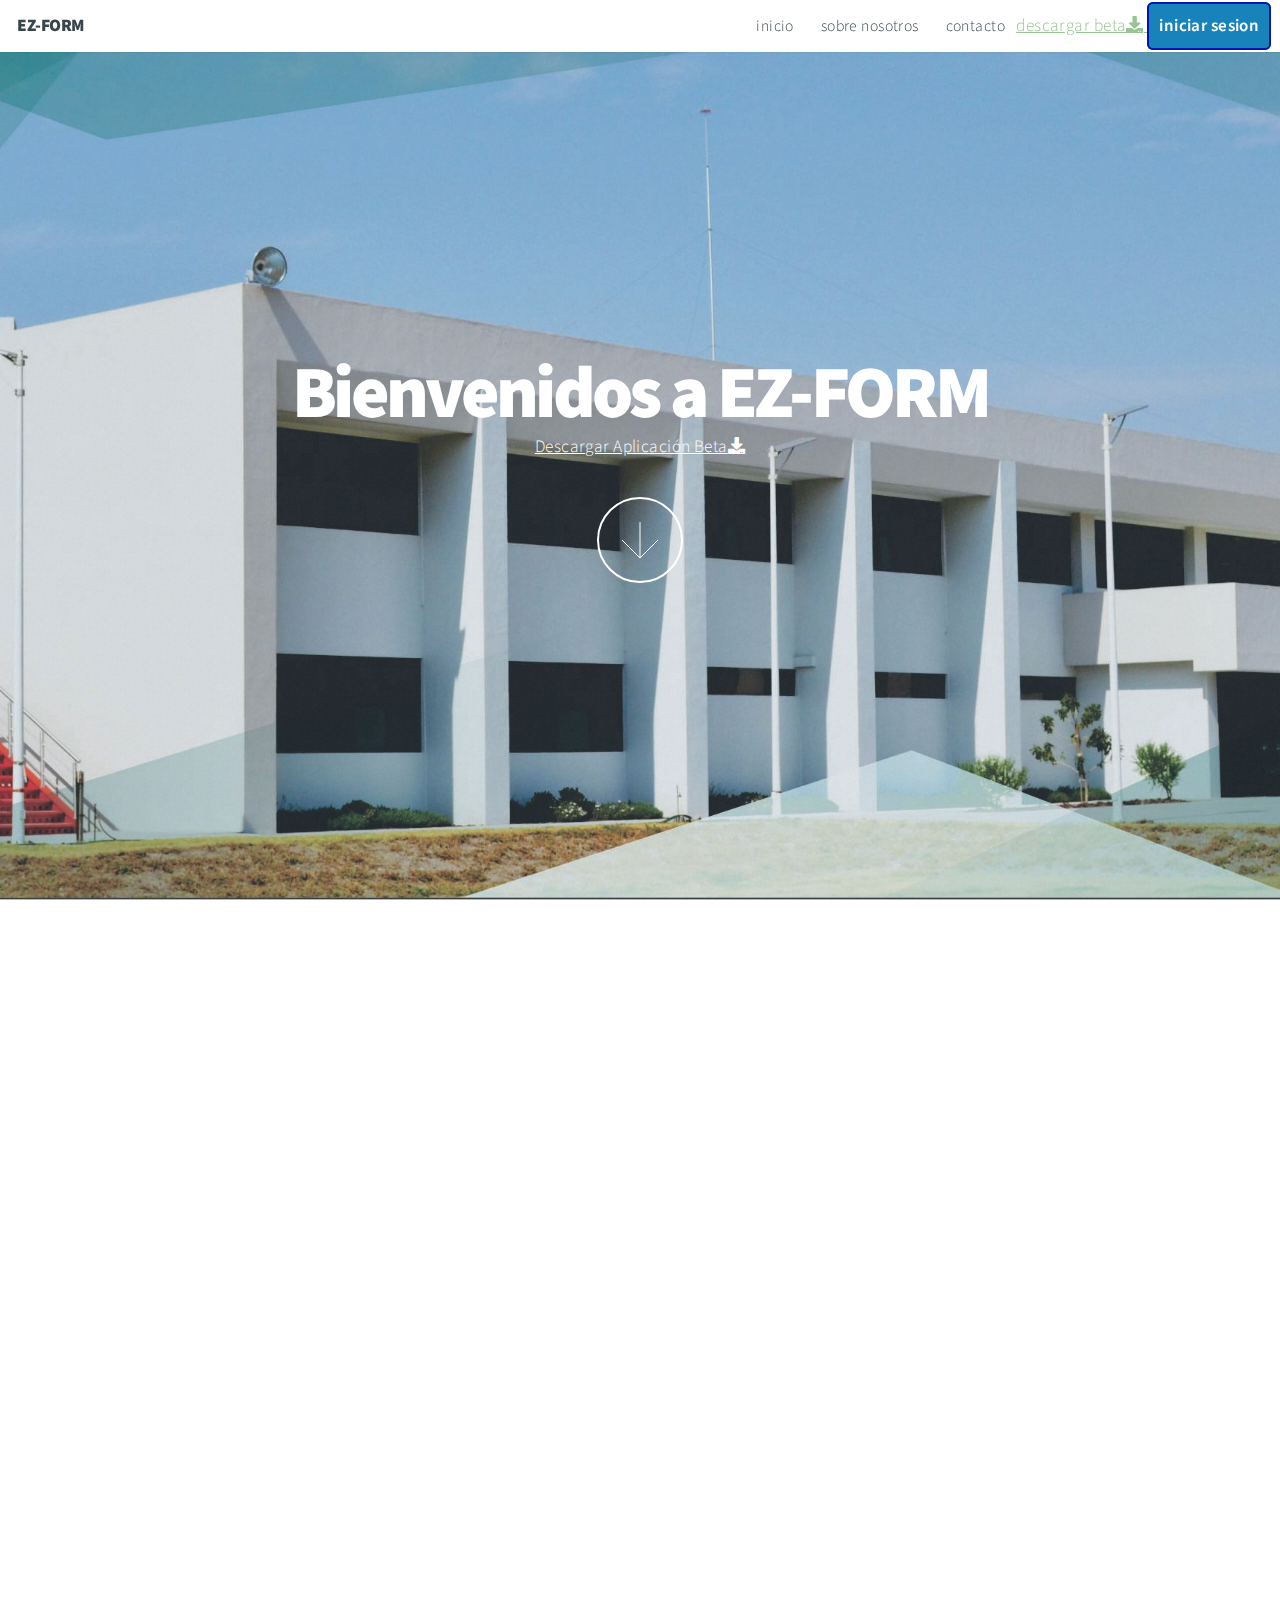
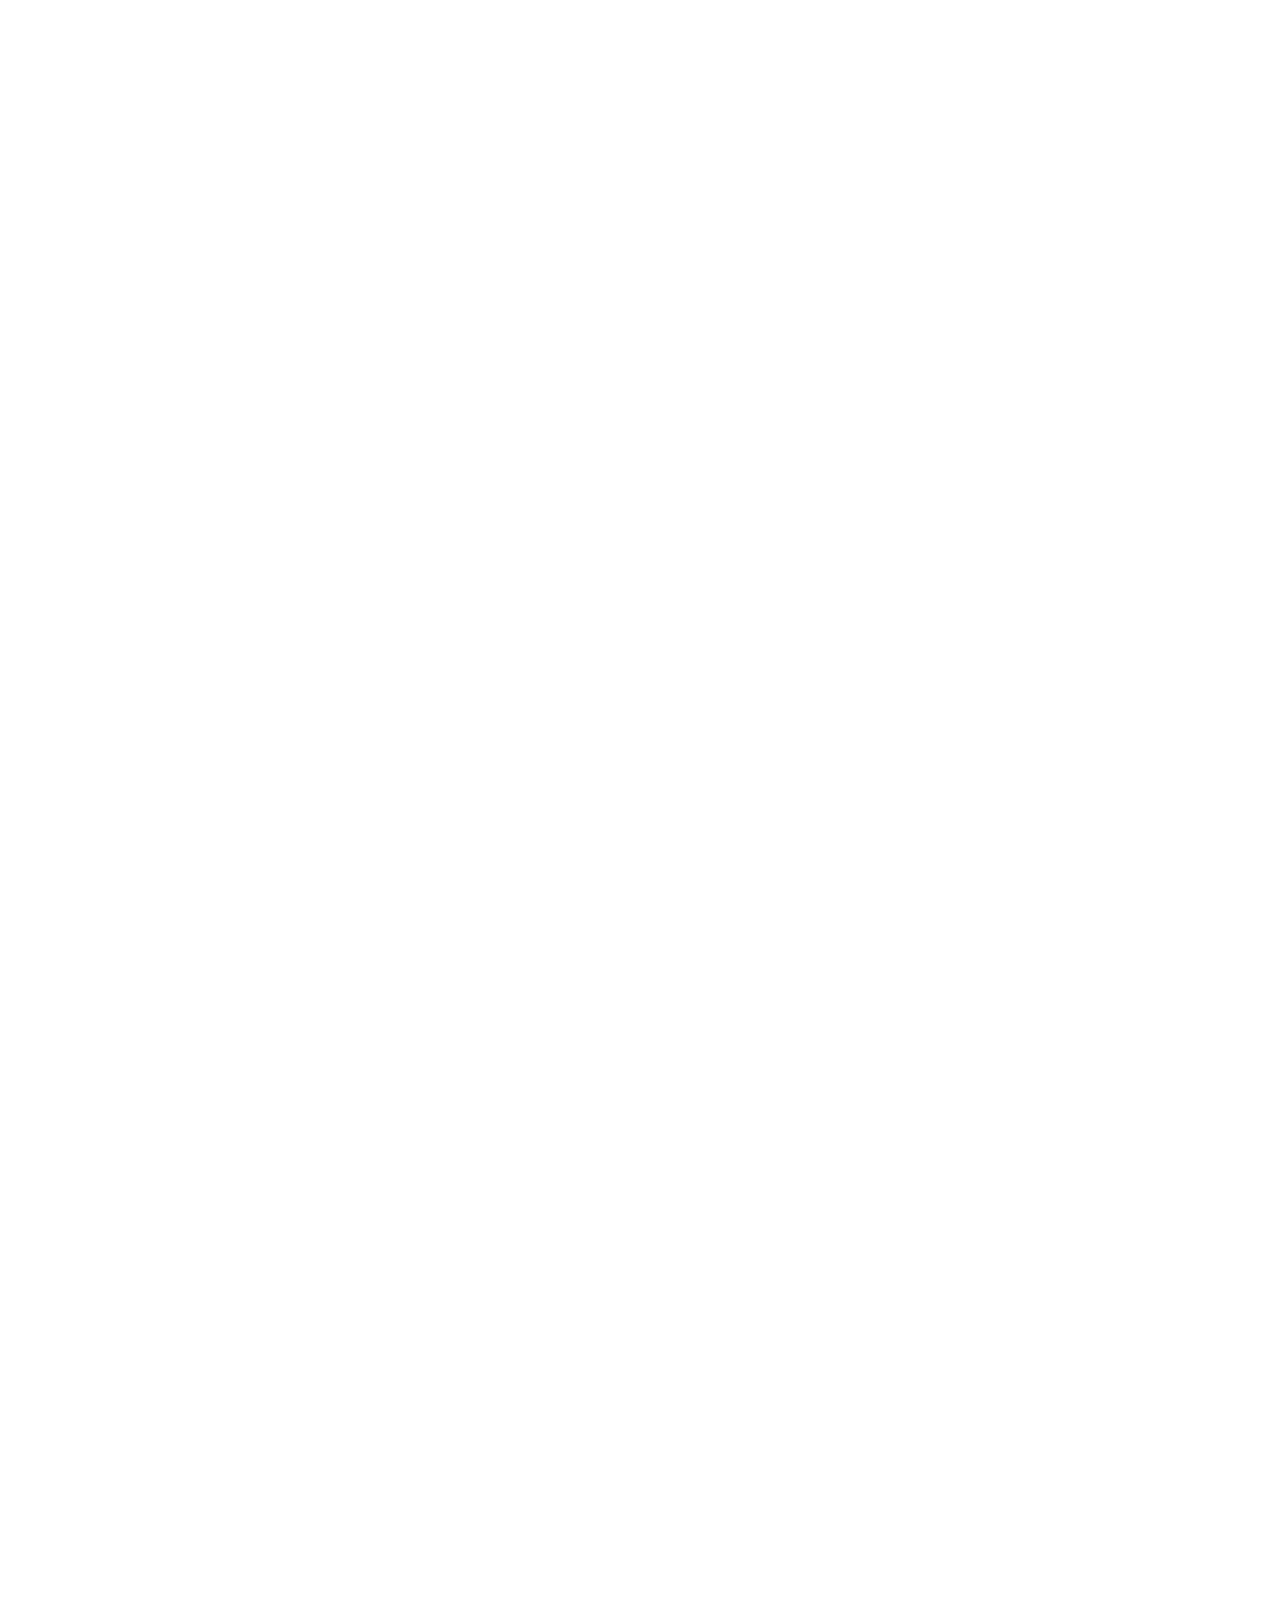
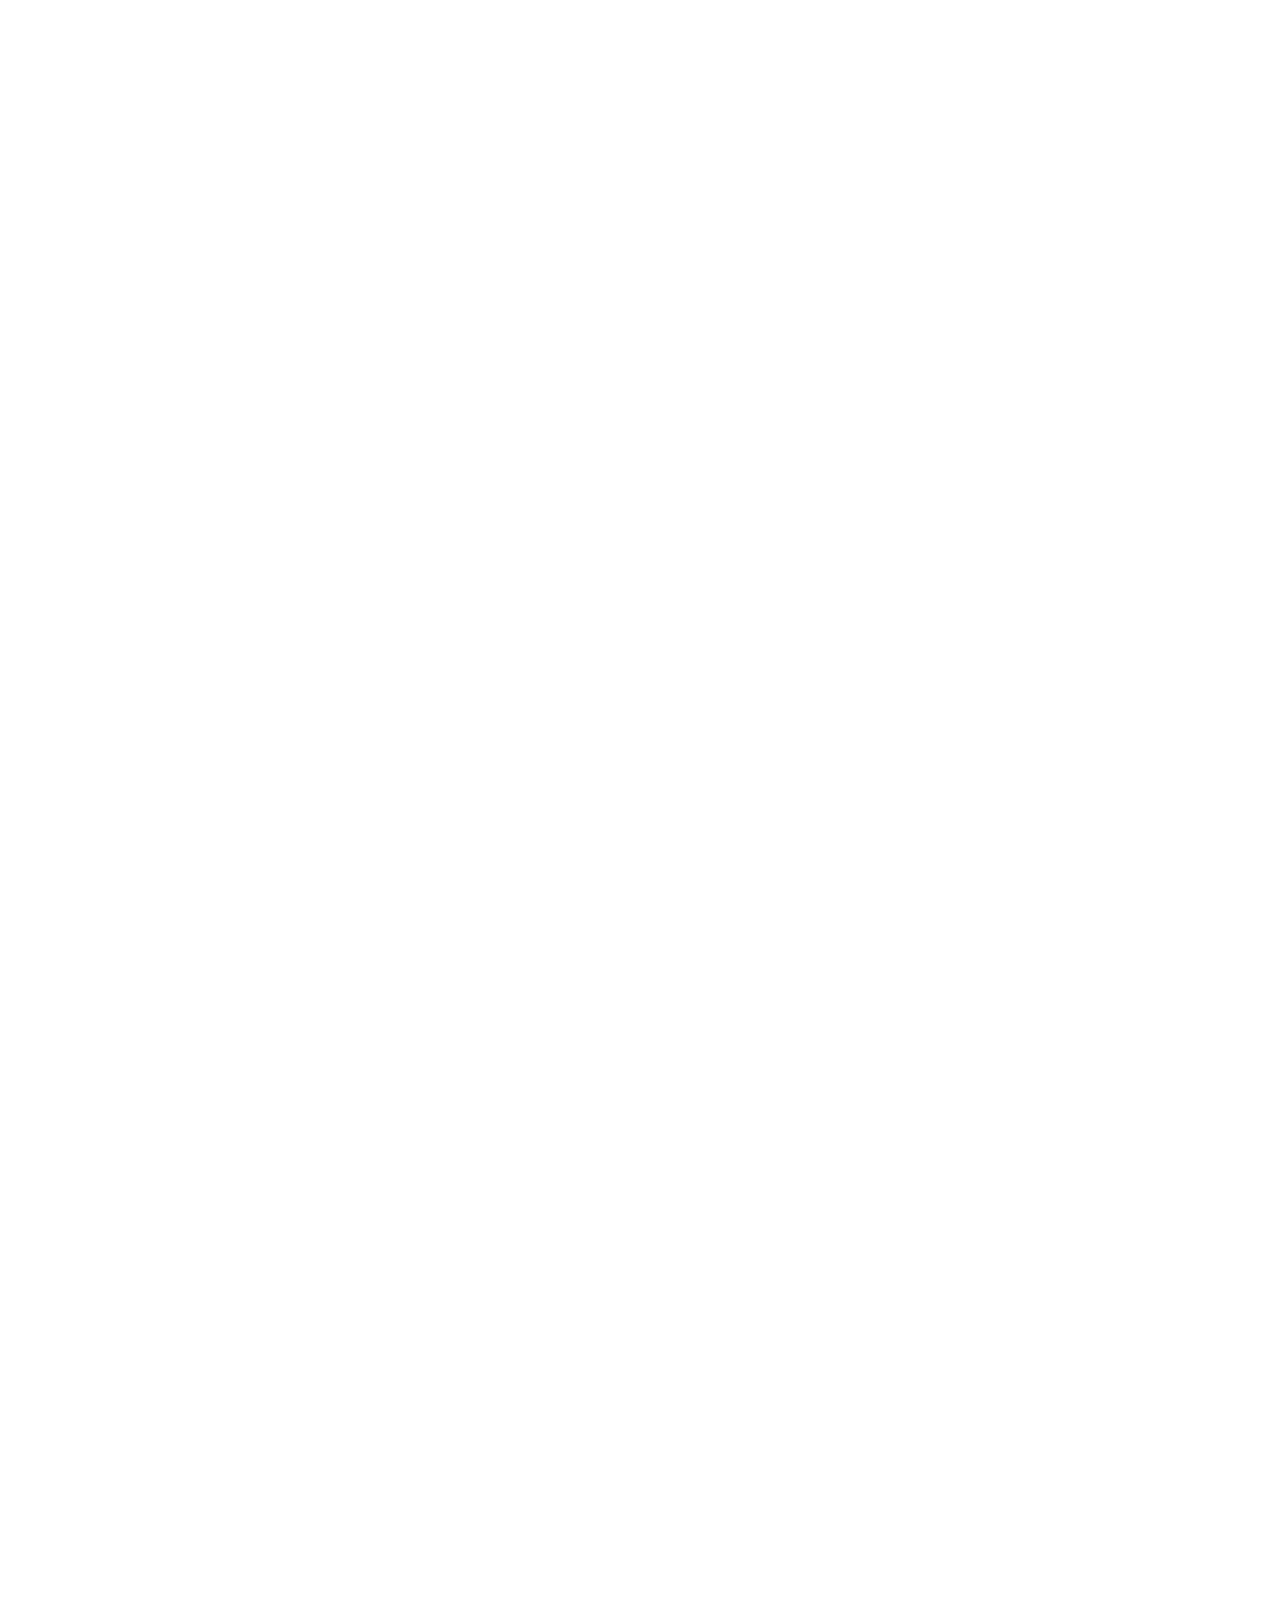
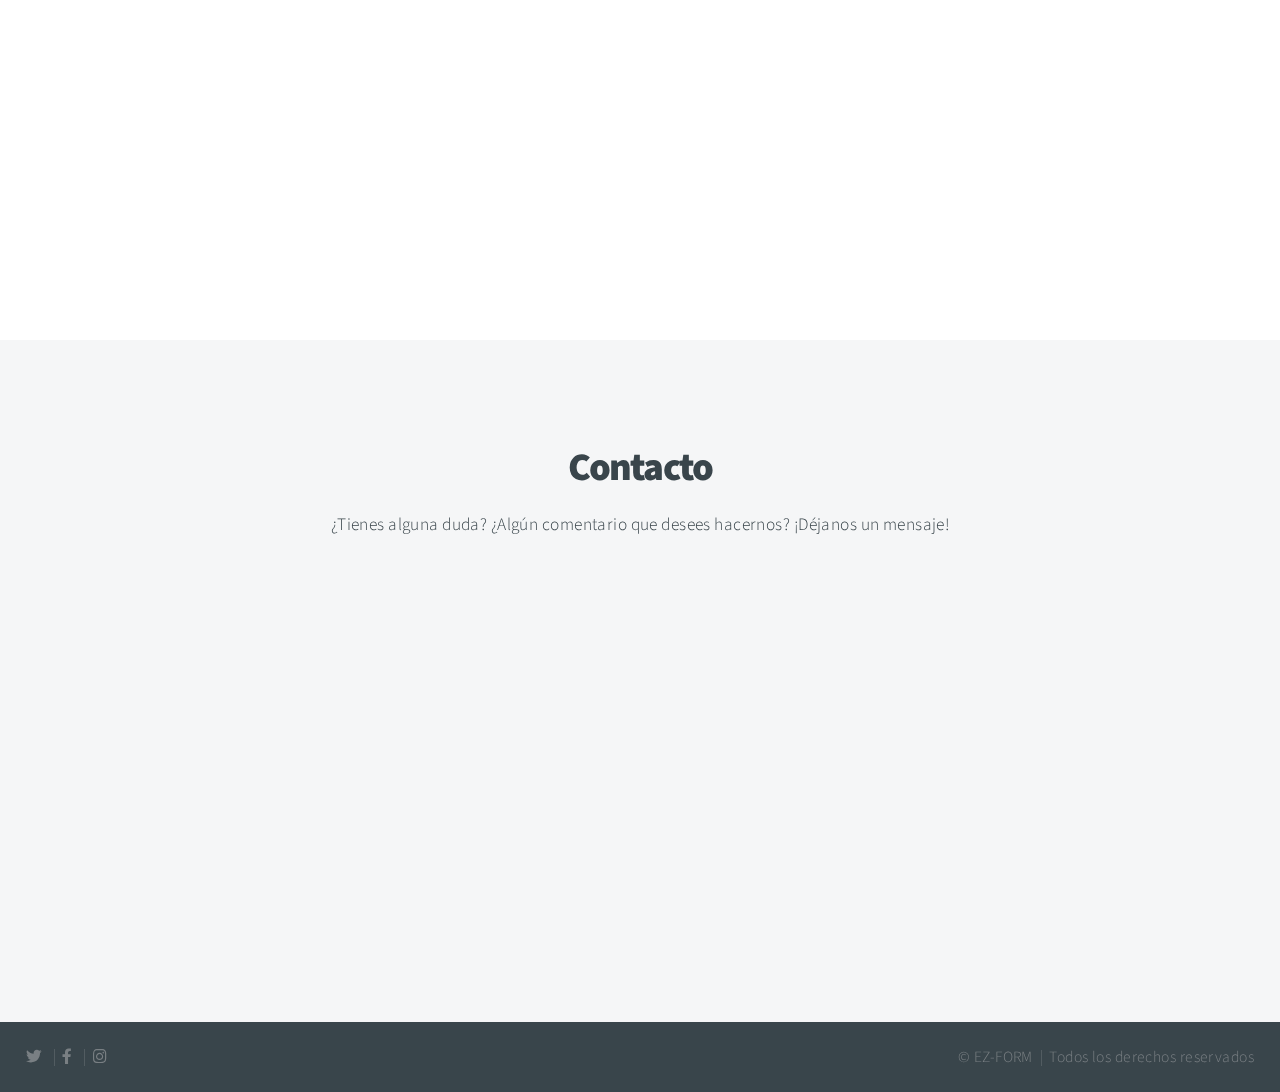
==== index.html @ dd8d93d0 "actualizamos la página" ====
<!DOCTYPE HTML>

<html>
	<head>
		<title>EZ-FORM</title>
		<meta charset="utf-8" />
		<meta name="viewport" content="width=device-width, initial-scale=1, user-scalable=no" />
		<link rel="stylesheet" href="assets/css/main.css" />
		<noscript><link rel="stylesheet" href="assets/css/noscript.css" /></noscript>
	</head>
	<body class="is-preload">
			<header id="header">
				<h1>EZ-FORM</h1>
				<nav>
					<ul>
						<li><a href="#intro">inicio</a></li>
						<li><a href="#one">sobre nosotros</a></li>
						<li><a href="#contact">contacto</a></li>
						<a href="./download/ezform.Android_base.apk" download="ezform_v0.2b.apk">
							descargar beta<i class="fa fa-download"></i>
						</a>
						<a href="login.html" class="btn">iniciar sesion</a>
					</ul>
				</nav>
			</header>
			<section id="intro" class="main style1 dark fullscreen">
				<div>
					<header>
						<h2>Bienvenidos a EZ-FORM</h2>
						<a href="./download/ezform.Android_base.apk" download="ezform_v0.2b.apk">
							Descargar Aplicación Beta<i class="fa fa-download"></i>
						</a>
					</header>
					<footer>
						<a href="#mobile" class="button style2 down">Ver más</a>
					</footer>
				</div>
			</section>
			<section id="mobile" class="main style2 left dark fullscreen">
				<div class="content box style2">
					<header>
						<h2>¡Descarga nuestra APP!</h2>
					</header>
					<p>
						¡EZ-FORM ahora está disponible en móviles!
						Sigue de cerca el desarrollo de nuestra aplicación móvil.
					</p>
					<a href="./download/ezform.Android_base.apk" download="ezform_v0.2b.apk">
						Descargar Aplicación Beta<i class="fa fa-download"></i>
					</a>
				</div>
				<a href="#one" class="button style2 down anchored">Next</a>
			</section>
			<section id="one" class="main style2 right dark fullscreen">
				<div class="content box style2">
					<header>
						<h2>¿Qué es EZ-FORM?</h2>
					</header>
					<p>EZ-FORM consiste en diseñar y desarrollar una plataforma que ayude a los profesores
						de la Universidad Tecnológica de Salamanca (UTS) en la gestión de documentos
						del sistema gestor de calidad; específicamente REDIC. El cual permitirá a los
						usuarios puedan tener una mejor manera para generar estos tipos de formatos para
						la (UTS) en los cuales dependiendo el rol que tenga el usuario podrá realizar sus
						funciones necesarias.</p>
				</div>
				<a href="#two" class="button style2 down anchored">Next</a>
			</section>
			<section id="two" class="main style2 left dark fullscreen">
				<div class="content box style2">
					<header>
						<h2>Llenado Fácil</h2>
					</header>
					<p>
						El usuario podrá tener a su disposición la información que este
						requiera para llenar de manera automática.
					</p>
				</div>
				<a href="#three" class="button style2 down anchored">Next</a>
			</section>
			<section id="three" class="main style2 right dark fullscreen">
				<div class="content box style2">
					<header>
						<h2>Guardado y edición directa desde la nube</h2>
					</header>
					<p>
						El usuario podrá guardar el archivo que
            			este esté editando desde la nube, para que de esta forma no lo esté guardando a
            			cada momento y este tenga la opción de editarlo desde la nube para no desperdiciar
            			espacio.
					</p>
				</div>
				<a href="#four" class="button style2 down anchored">Next</a>
			</section>
		</section>
		<section id="four" class="main style2 left dark fullscreen">
			<div class="content box style2">
				<header>
					<h2>Guardado de Emergencia</h2>
				</header>
				<p>
					Se guardará el proceso del documento, sin la necesidad
					de estarlo guardando, esto por si surgen inconvenientes o problemas que pongan
					en riesgo el documento que se esté realizando, de esta forma el documento estará
					seguro hasta que el usuario lo de por finalizado.
				</p>
			</div>
			<a href="#contact" class="button style2 down anchored">Next</a>
		</section>
			<!--<section id="work" class="main style3 primary">
				<div class="gallery">
					<header>
						<h2>Trabajos Recientes</h2>
						<p>A continuación te dejamos los eventos más recientes que hemos cubierto en el bello
						municipio de Salamanca, Guanajuato.</p>
					</header>
						<div class="gallery poptrox-popup">
							<article class="from-left">
								<a href="images/fulls/01.jpg" class="image"><img src="images/thumbs/01.jpg" title="Vía Alta, Salamanca" alt="" /></a>
							</article>
							<article class="from-right">
								<a href="images/fulls/02.jpg" class="image"><img src="images/thumbs/02.jpg" title="New York, City" alt="" /></a>
							</article>
							<article class="from-left">
								<a href="images/fulls/03.jpg" class="image fit"><img src="images/thumbs/03.jpg" title="Air Lounge" alt="" /></a>
							</article>
							<article class="from-right">
								<a href="images/fulls/04.jpg" class="image fit"><img src="images/thumbs/04.jpg" title="Carry on" alt="" /></a>
							</article>
							<article class="from-left">
								<a href="images/fulls/05.jpg" class="image fit"><img src="images/thumbs/05.jpg" title="The sparkling shell" alt="" /></a>
							</article>
							<article class="from-right">
								<a href="images/fulls/06.jpg" class="image fit"><img src="images/thumbs/06.jpg" title="Bent IX" alt="" /></a>
							</article>
						</div>
				</div>
			</section> -->
			<section id="contact" class="main style3 secondary">
				<div class="content">
					<header>
						<h2>Contacto</h2>
						<p>¿Tienes alguna duda? ¿Algún comentario que desees hacernos? ¡Déjanos un mensaje!</p>
					</header>
						<div class="box">
						<form method="post" action="#">
							<div>
								<div class="field half"><input type="text" class="name" placeholder="Nombre" /></div>
								<div class="field half"><input type="email" class="email" placeholder="Email" /></div>
								<div class="field half"><textarea type="message" placeholder="Mensaje" rows="6"></textarea></div>
							</div>
							<ul class="actions special">
								<li><input type="submit" value="Enviar" /></li>
							</ul>
						</form>
					</div>
				</div>
			</section>
			<footer id="footer">
				<ul class="menu">	
						<li><a href="#" class="brands fa-twitter icon"></a></li>
						<li><a href="#" class="brands fa-facebook-f icon"></a></li>
						<li><a href="#" class="brands fa-instagram icon"></a></li>
					</ul>
					<ul class="menu">
						<li>&copy; EZ-FORM</li><li>Todos los derechos reservados</li>
					</ul>
			</footer>
		</body>
			<script src="assets/js/jquery.min.js"></script>
			<script src="assets/js/jquery.poptrox.min.js"></script>
			<script src="assets/js/jquery.scrolly.min.js"></script>
			<script src="assets/js/jquery.scrollex.min.js"></script>
			<script src="assets/js/browser.min.js"></script>
			<script src="assets/js/breakpoints.min.js"></script>
			<script src="assets/js/util.js"></script>
			<script src="assets/js/main.js"></script>
</html>
---- assets/css/main.css ----
@import url("https://fonts.googleapis.com/css?family=Source+Sans+Pro:300,900");
@import url("fontawesome-all.min.css");

/*
	Big Picture by HTML5 UP
	html5up.net | @ajlkn
	Free for personal and commercial use under the CCA 3.0 license (html5up.net/license)
*/

html, body, div, span, applet, object,
iframe, h1, h2, h3, h4, h5, h6, p, blockquote,
pre, a, abbr, acronym, address, big, cite,
code, del, dfn, em, img, ins, kbd, q, s, samp,
small, strike, strong, sub, sup, tt, var, b,
u, i, center, dl, dt, dd, ol, ul, li, fieldset,
form, label, legend, table, caption, tbody,
tfoot, thead, tr, th, td, article, aside,
canvas, details, embed, figure, figcaption,
footer, header, hgroup, menu, nav, output, ruby,
section, summary, time, mark, audio, video {
	margin: 0;
	padding: 0;
	border: 0;
	font-size: 100%;
	font: inherit;
	vertical-align: baseline;}

article, aside, details, figcaption, figure,
footer, header, hgroup, menu, nav, section {
	display: block;}

body {
	line-height: 1;
}

ol, ul {
	list-style: none;
}

blockquote, q {
	quotes: none;
}

	blockquote:before, blockquote:after, q:before, q:after {
		content: '';
		content: none;
	}

table {
	border-collapse: collapse;
	border-spacing: 0;
}

body {
	-webkit-text-size-adjust: none;
}

mark {
	background-color: transparent;
	color: inherit;
}

input::-moz-focus-inner {
	border: 0;
	padding: 0;
}

input, select, textarea {
	-moz-appearance: none;
	-webkit-appearance: none;
	-ms-appearance: none;
	appearance: none;
}

.btn
{
    text-decoration: none;
    padding: 10px;
    font-weight: 600;
    font-size: 17px;
    color: #ffffff;
    background-color: #1883ba;
    border-radius: 6px;
    border: 2px solid #0016b0;
}

.btn:hover{
    color: #1883ba;
    background-color: #ffffff;
    
}

/* Basic */

	@-ms-viewport {
		width: device-width;
	}

	html {
		height: 100%;
	}

	html {
		box-sizing: border-box;
	}

	*, *:before, *:after {
		box-sizing: inherit;
	}

	body {
		background: #ffffff;
		height: 100%;
		min-width: 320px;
	}

		body.is-preload *, body.is-preload *:before, body.is-preload *:after {
			-moz-animation: none !important;
			-webkit-animation: none !important;
			-ms-animation: none !important;
			animation: none !important;
			-moz-transition: none !important;
			-webkit-transition: none !important;
			-ms-transition: none !important;
			transition: none !important;
		}

/* Spinner */

	@-moz-keyframes spinner-rotate {
		0% {
			-moz-transform: scale(1) rotate(0deg);
			-webkit-transform: scale(1) rotate(0deg);
			-ms-transform: scale(1) rotate(0deg);
			transform: scale(1) rotate(0deg);
		}

		100% {
			-moz-transform: scale(1) rotate(360deg);
			-webkit-transform: scale(1) rotate(360deg);
			-ms-transform: scale(1) rotate(360deg);
			transform: scale(1) rotate(360deg);
		}
	}

	@-webkit-keyframes spinner-rotate {
		0% {
			-moz-transform: scale(1) rotate(0deg);
			-webkit-transform: scale(1) rotate(0deg);
			-ms-transform: scale(1) rotate(0deg);
			transform: scale(1) rotate(0deg);
		}

		100% {
			-moz-transform: scale(1) rotate(360deg);
			-webkit-transform: scale(1) rotate(360deg);
			-ms-transform: scale(1) rotate(360deg);
			transform: scale(1) rotate(360deg);
		}
	}

	@-ms-keyframes spinner-rotate {
		0% {
			-moz-transform: scale(1) rotate(0deg);
			-webkit-transform: scale(1) rotate(0deg);
			-ms-transform: scale(1) rotate(0deg);
			transform: scale(1) rotate(0deg);
		}

		100% {
			-moz-transform: scale(1) rotate(360deg);
			-webkit-transform: scale(1) rotate(360deg);
			-ms-transform: scale(1) rotate(360deg);
			transform: scale(1) rotate(360deg);
		}
	}

	@keyframes spinner-rotate {
		0% {
			-moz-transform: scale(1) rotate(0deg);
			-webkit-transform: scale(1) rotate(0deg);
			-ms-transform: scale(1) rotate(0deg);
			transform: scale(1) rotate(0deg);
		}

		100% {
			-moz-transform: scale(1) rotate(360deg);
			-webkit-transform: scale(1) rotate(360deg);
			-ms-transform: scale(1) rotate(360deg);
			transform: scale(1) rotate(360deg);
		}
	}

/* Loader */

	@-moz-keyframes spinner-show {
		0% {
			opacity: 0;
		}

		100% {
			opacity: 1;
		}
	}

	@-webkit-keyframes spinner-show {
		0% {
			opacity: 0;
		}

		100% {
			opacity: 1;
		}
	}

	@-ms-keyframes spinner-show {
		0% {
			opacity: 0;
		}

		100% {
			opacity: 1;
		}
	}

	@keyframes spinner-show {
		0% {
			opacity: 0;
		}

		100% {
			opacity: 1;
		}
	}

	@-moz-keyframes spinner-hide {
		0% {
			-moz-transform: scale(1) rotate(0deg);
			-webkit-transform: scale(1) rotate(0deg);
			-ms-transform: scale(1) rotate(0deg);
			transform: scale(1) rotate(0deg);
			color: #e5e6e7;
			z-index: 100001;
		}

		99% {
			-moz-transform: scale(0.5) rotate(360deg);
			-webkit-transform: scale(0.5) rotate(360deg);
			-ms-transform: scale(0.5) rotate(360deg);
			transform: scale(0.5) rotate(360deg);
			color: #e5e6e7;
			z-index: 100001;
		}

		100% {
			-moz-transform: scale(0.5) rotate(360deg);
			-webkit-transform: scale(0.5) rotate(360deg);
			-ms-transform: scale(0.5) rotate(360deg);
			transform: scale(0.5) rotate(360deg);
			color: #e5e6e7;
			z-index: -1;
		}
	}

	@-webkit-keyframes spinner-hide {
		0% {
			-moz-transform: scale(1) rotate(0deg);
			-webkit-transform: scale(1) rotate(0deg);
			-ms-transform: scale(1) rotate(0deg);
			transform: scale(1) rotate(0deg);
			color: #e5e6e7;
			z-index: 100001;
		}

		99% {
			-moz-transform: scale(0.5) rotate(360deg);
			-webkit-transform: scale(0.5) rotate(360deg);
			-ms-transform: scale(0.5) rotate(360deg);
			transform: scale(0.5) rotate(360deg);
			color: #e5e6e7;
			z-index: 100001;
		}

		100% {
			-moz-transform: scale(0.5) rotate(360deg);
			-webkit-transform: scale(0.5) rotate(360deg);
			-ms-transform: scale(0.5) rotate(360deg);
			transform: scale(0.5) rotate(360deg);
			color: #e5e6e7;
			z-index: -1;
		}
	}

	@-ms-keyframes spinner-hide {
		0% {
			-moz-transform: scale(1) rotate(0deg);
			-webkit-transform: scale(1) rotate(0deg);
			-ms-transform: scale(1) rotate(0deg);
			transform: scale(1) rotate(0deg);
			color: #e5e6e7;
			z-index: 100001;
		}

		99% {
			-moz-transform: scale(0.5) rotate(360deg);
			-webkit-transform: scale(0.5) rotate(360deg);
			-ms-transform: scale(0.5) rotate(360deg);
			transform: scale(0.5) rotate(360deg);
			color: #e5e6e7;
			z-index: 100001;
		}

		100% {
			-moz-transform: scale(0.5) rotate(360deg);
			-webkit-transform: scale(0.5) rotate(360deg);
			-ms-transform: scale(0.5) rotate(360deg);
			transform: scale(0.5) rotate(360deg);
			color: #e5e6e7;
			z-index: -1;
		}
	}

	@keyframes spinner-hide {
		0% {
			-moz-transform: scale(1) rotate(0deg);
			-webkit-transform: scale(1) rotate(0deg);
			-ms-transform: scale(1) rotate(0deg);
			transform: scale(1) rotate(0deg);
			color: #e5e6e7;
			z-index: 100001;
		}

		99% {
			-moz-transform: scale(0.5) rotate(360deg);
			-webkit-transform: scale(0.5) rotate(360deg);
			-ms-transform: scale(0.5) rotate(360deg);
			transform: scale(0.5) rotate(360deg);
			color: #e5e6e7;
			z-index: 100001;
		}

		100% {
			-moz-transform: scale(0.5) rotate(360deg);
			-webkit-transform: scale(0.5) rotate(360deg);
			-ms-transform: scale(0.5) rotate(360deg);
			transform: scale(0.5) rotate(360deg);
			color: #e5e6e7;
			z-index: -1;
		}
	}

	@-moz-keyframes overlay-hide {
		0% {
			opacity: 1;
			z-index: 100000;
		}

		15% {
			opacity: 1;
			z-index: 100000;
		}

		99% {
			opacity: 0;
			z-index: 100000;
		}

		100% {
			opacity: 0;
			z-index: -1;
		}
	}

	@-webkit-keyframes overlay-hide {
		0% {
			opacity: 1;
			z-index: 100000;
		}

		15% {
			opacity: 1;
			z-index: 100000;
		}

		99% {
			opacity: 0;
			z-index: 100000;
		}

		100% {
			opacity: 0;
			z-index: -1;
		}
	}

	@-ms-keyframes overlay-hide {
		0% {
			opacity: 1;
			z-index: 100000;
		}

		15% {
			opacity: 1;
			z-index: 100000;
		}

		99% {
			opacity: 0;
			z-index: 100000;
		}

		100% {
			opacity: 0;
			z-index: -1;
		}
	}

	@keyframes overlay-hide {
		0% {
			opacity: 1;
			z-index: 100000;
		}

		15% {
			opacity: 1;
			z-index: 100000;
		}

		99% {
			opacity: 0;
			z-index: 100000;
		}

		100% {
			opacity: 0;
			z-index: -1;
		}
	}

	body {
		text-decoration: none;
	}

		body:before {
			-moz-animation: spinner-show 1.5s 1 0.25s ease forwards, spinner-hide 0.25s ease-in-out forwards !important;
			-webkit-animation: spinner-show 1.5s 1 0.25s ease forwards, spinner-hide 0.25s ease-in-out forwards !important;
			-ms-animation: spinner-show 1.5s 1 0.25s ease forwards, spinner-hide 0.25s ease-in-out forwards !important;
			animation: spinner-show 1.5s 1 0.25s ease forwards, spinner-hide 0.25s ease-in-out forwards !important;
			-moz-transform-origin: 50% 50%;
			-webkit-transform-origin: 50% 50%;
			-ms-transform-origin: 50% 50%;
			transform-origin: 50% 50%;
			-moz-osx-font-smoothing: grayscale;
			-webkit-font-smoothing: antialiased;
			font-family: FontAwesome;
			font-style: normal;
			font-weight: normal;
			text-transform: none !important;
			color: #e5e6e7;
			content: '\f1ce';
			cursor: default;
			display: block;
			font-size: 2em;
			height: 2em;
			left: 50%;
			line-height: 2em;
			margin: -1em 0 0 -1em;
			opacity: 0;
			position: fixed;
			text-align: center;
			top: 50%;
			width: 2em;
			z-index: -1;
		}

		body:after {
			-moz-animation: overlay-hide 1.5s ease-in forwards !important;
			-webkit-animation: overlay-hide 1.5s ease-in forwards !important;
			-ms-animation: overlay-hide 1.5s ease-in forwards !important;
			animation: overlay-hide 1.5s ease-in forwards !important;
			background: #ffffff;
			content: '';
			display: block;
			height: 100%;
			left: 0;
			opacity: 0;
			position: fixed;
			top: 0;
			width: 100%;
			z-index: -1;
		}

		body.is-preload:before {
			-moz-animation: spinner-show 1.5s 1 0.25s ease forwards, spinner-rotate 0.75s infinite linear !important;
			-webkit-animation: spinner-show 1.5s 1 0.25s ease forwards, spinner-rotate 0.75s infinite linear !important;
			-ms-animation: spinner-show 1.5s 1 0.25s ease forwards, spinner-rotate 0.75s infinite linear !important;
			animation: spinner-show 1.5s 1 0.25s ease forwards, spinner-rotate 0.75s infinite linear !important;
			z-index: 100001;
		}

		body.is-preload:after {
			-moz-animation: none !important;
			-webkit-animation: none !important;
			-ms-animation: none !important;
			animation: none !important;
			opacity: 1;
			z-index: 100000;
		}

	@media (-webkit-min-device-pixel-ratio: 2) {

		body:before {
			line-height: 2.025em;
		}

	}

/* Type */

	body, input, textarea, select {
		font-family: "Source Sans Pro", "sans-serif";
		font-weight: 300;
		font-size: 18pt;
		line-height: 1.75em;
		color: #39454b;
		letter-spacing: 0.025em;
	}

		@media screen and (max-width: 1920px) {

			body, input, textarea, select {
				font-size: 17pt;
			}

		}

		@media screen and (max-width: 1680px) {

			body, input, textarea, select {
				font-size: 15pt;
			}

		}

		@media screen and (max-width: 1280px) {

			body, input, textarea, select {
				font-size: 13pt;
			}

		}

		@media screen and (max-width: 1000px) {

			body, input, textarea, select {
				font-size: 13pt;
			}

		}

		@media screen and (max-width: 736px) {

			body, input, textarea, select {
				font-size: 12pt;
				line-height: 1.5em;
			}

		}

	h1, h2, h3, h4, h5, h6 {
		font-weight: 900;
		color: inherit;
		letter-spacing: -0.0325em;
	}

		h1 a, h2 a, h3 a, h4 a, h5 a, h6 a {
			color: inherit;
			text-decoration: none;
		}

	h2 {
		font-size: 2.25em;
		line-height: 1.25em;
		letter-spacing: -0.05em;
	}

	@media screen and (max-width: 736px) {

		h2 {
			font-size: 1.5em;
		}

	}

	strong, b {
		font-weight: 900;
		color: inherit;
	}

	em, i {
		font-style: italic;
	}

	a {
		-moz-transition: color 0.2s ease-in-out;
		-webkit-transition: color 0.2s ease-in-out;
		-ms-transition: color 0.2s ease-in-out;
		transition: color 0.2s ease-in-out;
		color: #98c593;
	}

	sub {
		position: relative;
		top: 0.5em;
		font-size: 0.8em;
	}

	sup {
		position: relative;
		top: -0.5em;
		font-size: 0.8em;
	}

	hr {
		border: 0;
		border-top: solid 1px #e5e6e7;
	}

	blockquote {
		border-left: solid 0.5em #e5e6e7;
		padding: 1em 0 1em 2em;
		font-style: italic;
	}

	p, ul, ol, dl, table {
		margin-bottom: 1em;
	}

/* Box */

	.box {
		background: #ffffff;
		color: #39454b;
		padding: 2em;
	}

		.box > :last-child {
			margin-bottom: 0;
		}

		.box.style2 {
			padding: 3.5em 2.5em 3.5em 2.5em;
		}

		@media screen and (max-width: 736px) {

			.box {
				padding: 1em;
			}

				.box.style2 {
					padding: 1.5em 1.25em 1.5em 1.25em;
					background-color: rgba(255, 255, 255, 0.9);
				}

		}

/* Button */

	input[type="button"],
	input[type="submit"],
	input[type="reset"],
	.button,
	button {
		-moz-appearance: none;
		-webkit-appearance: none;
		-ms-appearance: none;
		appearance: none;
		-moz-transition: background-color 0.2s ease-in-out;
		-webkit-transition: background-color 0.2s ease-in-out;
		-ms-transition: background-color 0.2s ease-in-out;
		transition: background-color 0.2s ease-in-out;
		background-color: #98c593;
		border: 0;
		border-radius: 3.5em;
		color: #ffffff;
		cursor: pointer;
		display: inline-block;
		height: 3.5em;
		line-height: 3.5em;
		outline: 0;
		padding: 0 2em 0 2em;
		position: relative;
		text-align: center;
		text-decoration: none;
	}

		input[type="button"].down,
		input[type="submit"].down,
		input[type="reset"].down,
		.button.down,
		button.down {
			width: 5em;
			height: 5em;
			line-height: 4.5em;
			padding: 0;
			background-image: url("images/dark-arrow.svg");
			background-position: center center;
			background-repeat: no-repeat;
			text-indent: -10em;
			overflow: hidden;
		}

			input[type="button"].down.anchored,
			input[type="submit"].down.anchored,
			input[type="reset"].down.anchored,
			.button.down.anchored,
			button.down.anchored {
				bottom: 0;
				border-bottom: 0;
				border-radius: 3em 3em 0 0;
				height: 4.5em;
				margin-left: -2.5em;
			}

		input[type="button"].anchored,
		input[type="submit"].anchored,
		input[type="reset"].anchored,
		.button.anchored,
		button.anchored {
			position: absolute;
			left: 50%;
		}

		input[type="button"]:hover,
		input[type="submit"]:hover,
		input[type="reset"]:hover,
		.button:hover,
		button:hover {
			background-color: #a8cea4;
		}

		input[type="button"]:active,
		input[type="submit"]:active,
		input[type="reset"]:active,
		.button:active,
		button:active {
			background-color: #88bc82;
		}

		input[type="button"].style2,
		input[type="submit"].style2,
		input[type="reset"].style2,
		.button.style2,
		button.style2 {
			background-color: transparent;
			border: solid 2px #e5e6e7;
			color: inherit;
		}

			input[type="button"].style2:hover,
			input[type="submit"].style2:hover,
			input[type="reset"].style2:hover,
			.button.style2:hover,
			button.style2:hover {
				background-color: rgba(229, 230, 231, 0.25);
			}

			input[type="button"].style2:active,
			input[type="submit"].style2:active,
			input[type="reset"].style2:active,
			.button.style2:active,
			button.style2:active {
				background-color: rgba(229, 230, 231, 0.375);
			}

			input[type="button"].style2.down,
			input[type="submit"].style2.down,
			input[type="reset"].style2.down,
			.button.style2.down,
			button.style2.down {
				background-image: url("images/arrow.svg");
			}

/* Form */

	form {
		margin: 0 0 2em 0;
	}

		form > :last-child {
			margin-bottom: 0;
		}

		form > .fields {
			display: -moz-flex;
			display: -webkit-flex;
			display: -ms-flex;
			display: flex;
			-moz-flex-wrap: wrap;
			-webkit-flex-wrap: wrap;
			-ms-flex-wrap: wrap;
			flex-wrap: wrap;
			width: calc(100% + 3em);
			margin: -1.5em 0 2em -1.5em;
		}

			form > .fields > .field {
				-moz-flex-grow: 0;
				-webkit-flex-grow: 0;
				-ms-flex-grow: 0;
				flex-grow: 0;
				-moz-flex-shrink: 0;
				-webkit-flex-shrink: 0;
				-ms-flex-shrink: 0;
				flex-shrink: 0;
				padding: 1.5em 0 0 1.5em;
				width: calc(100% - 1.5em);
			}

				form > .fields > .field.half {
					width: calc(50% - 0.75em);
				}

				form > .fields > .field.third {
					width: calc(100%/3 - 0.5em);
				}

				form > .fields > .field.quarter {
					width: calc(25% - 0.375em);
				}

		@media screen and (max-width: 480px) {

			form > .fields {
				width: calc(100% + 2em);
				margin: -1em 0 2em -1em;
			}

				form > .fields > .field {
					padding: 1em 0 0 1em;
					width: calc(100% - 1em);
				}

					form > .fields > .field.half {
						width: calc(100% - 1em);
					}

					form > .fields > .field.third {
						width: calc(100% - 1em);
					}

					form > .fields > .field.quarter {
						width: calc(100% - 1em);
					}

		}

	label {
		display: block;
	}

	input[type="text"],
	input[type="password"],
	input[type="email"],
	input[type="tel"],
	input[type="search"],
	input[type="url"],
	select,
	textarea {
		-moz-appearance: none;
		-webkit-appearance: none;
		-ms-appearance: none;
		appearance: none;
		-moz-transition: border-color 0.2s ease-in-out, color 0.2s ease-in-out;
		-webkit-transition: border-color 0.2s ease-in-out, color 0.2s ease-in-out;
		-ms-transition: border-color 0.2s ease-in-out, color 0.2s ease-in-out;
		transition: border-color 0.2s ease-in-out, color 0.2s ease-in-out;
		color: #39454b;
		display: block;
		width: 100%;
		padding: 0.65em 0.75em;
		background: none;
		border: solid 2px #e5e6e7;
		color: inherit;
		border-radius: 0.5em;
		outline: none;
	}

		input[type="text"]:focus,
		input[type="password"]:focus,
		input[type="email"]:focus,
		input[type="tel"]:focus,
		input[type="search"]:focus,
		input[type="url"]:focus,
		select:focus,
		textarea:focus {
			border-color: #9ac8e9;
		}

	input[type="text"],
	input[type="password"],
	input[type="email"],
	input[type="tel"],
	input[type="search"],
	input[type="url"],
	select {
		line-height: 1.35em;
	}

	textarea {
		min-height: 8em;
	}

	::-moz-focus-inner {
		border: 0;
	}

	::-webkit-input-placeholder {
		opacity: 0.375;
	}

	:-moz-placeholder {
		opacity: 0.375;
	}

	::-moz-placeholder {
		opacity: 0.375;
	}

	:-ms-input-placeholder {
		opacity: 0.375;
	}

/* Icon */

	.icon {
		text-decoration: none;
		position: relative;
		text-decoration: none;
	}

		.icon:before {
			-moz-osx-font-smoothing: grayscale;
			-webkit-font-smoothing: antialiased;
			display: inline-block;
			font-style: normal;
			font-variant: normal;
			text-rendering: auto;
			line-height: 1;
			text-transform: none !important;
			font-family: 'Font Awesome 5 Free';
			font-weight: 400;
		}

		.icon:before {
			line-height: inherit;
		}

		.icon > .label {
			display: none;
		}

		.icon.solid:before {
			font-weight: 900;
		}

		.icon.brands:before {
			font-family: 'Font Awesome 5 Brands';
		}

/* Image */

	.image {
		position: relative;
		display: inline-block;
	}

		.image:before {
			content: '';
			position: absolute;
			left: 0;
			top: 0;
			width: 100%;
			height: 100%;
			background: url("images/overlay.png");
		}

		.image img {
			display: block;
			width: 100%;
		}

		.image.featured {
			display: block;
			width: 100%;
			margin: 0 0 2em 0;
		}

		.image.fit {
			display: block;
			width: 100%;
		}

		.image.left {
			float: left;
			margin: 0 2em 2em 0;
		}

		.image.centered {
			display: block;
			margin: 0 0 2em 0;
		}

			.image.centered img {
				margin: 0 auto;
				width: auto;
			}

/* List */

	ul.default {
		list-style: disc;
		padding-left: 1em;
	}

		ul.default li {
			padding-left: 0.5em;
		}

	ul.menu {
		cursor: default;
	}

		ul.menu li {
			display: inline-block;
			line-height: 1em;
			border-left: solid 1px #e5e6e7;
			padding: 0 0 0 0.5em;
			margin: 0 0 0 0.5em;
		}

			ul.menu li:first-child {
				border-left: 0;
				padding-left: 0;
				margin-left: 0;
			}

	ol.default {
		list-style: decimal;
		padding-left: 1.25em;
	}

		ol.default li {
			padding-left: 0.25em;
		}

/* Actions */

	ul.actions {
		display: -moz-flex;
		display: -webkit-flex;
		display: -ms-flex;
		display: flex;
		cursor: default;
		list-style: none;
		margin-left: -1em;
		padding-left: 0;
	}

		ul.actions li {
			padding: 0 0 0 1em;
			vertical-align: middle;
		}

		ul.actions.special {
			-moz-justify-content: center;
			-webkit-justify-content: center;
			-ms-justify-content: center;
			justify-content: center;
			width: 100%;
			margin-left: 0;
		}

			ul.actions.special li:first-child {
				padding-left: 0;
			}

		ul.actions.stacked {
			-moz-flex-direction: column;
			-webkit-flex-direction: column;
			-ms-flex-direction: column;
			flex-direction: column;
			margin-left: 0;
		}

			ul.actions.stacked li {
				padding: 1.3em 0 0 0;
			}

				ul.actions.stacked li:first-child {
					padding-top: 0;
				}

		ul.actions.fit {
			width: calc(100% + 1em);
		}

			ul.actions.fit li {
				-moz-flex-grow: 1;
				-webkit-flex-grow: 1;
				-ms-flex-grow: 1;
				flex-grow: 1;
				-moz-flex-shrink: 1;
				-webkit-flex-shrink: 1;
				-ms-flex-shrink: 1;
				flex-shrink: 1;
				width: 100%;
			}

				ul.actions.fit li > * {
					width: 100%;
				}

			ul.actions.fit.stacked {
				width: 100%;
			}

		@media screen and (max-width: 480px) {

			ul.actions:not(.fixed) {
				-moz-flex-direction: column;
				-webkit-flex-direction: column;
				-ms-flex-direction: column;
				flex-direction: column;
				margin-left: 0;
				width: 100% !important;
			}

				ul.actions:not(.fixed) li {
					-moz-flex-grow: 1;
					-webkit-flex-grow: 1;
					-ms-flex-grow: 1;
					flex-grow: 1;
					-moz-flex-shrink: 1;
					-webkit-flex-shrink: 1;
					-ms-flex-shrink: 1;
					flex-shrink: 1;
					padding: 1em 0 0 0;
					text-align: center;
					width: 100%;
				}

					ul.actions:not(.fixed) li > * {
						width: 100%;
					}

					ul.actions:not(.fixed) li:first-child {
						padding-top: 0;
					}

					ul.actions:not(.fixed) li input[type="submit"],
					ul.actions:not(.fixed) li input[type="reset"],
					ul.actions:not(.fixed) li input[type="button"],
					ul.actions:not(.fixed) li button,
					ul.actions:not(.fixed) li .button {
						width: 100%;
					}

						ul.actions:not(.fixed) li input[type="submit"].icon:before,
						ul.actions:not(.fixed) li input[type="reset"].icon:before,
						ul.actions:not(.fixed) li input[type="button"].icon:before,
						ul.actions:not(.fixed) li button.icon:before,
						ul.actions:not(.fixed) li .button.icon:before {
							margin-left: -0.5rem;
						}

		}

/* Icons */

	ul.icons {
		cursor: default;
	}

		ul.icons li {
			display: inline-block;
		}

		ul.icons a {
			display: inline-block;
			width: 2em;
			height: 2em;
			line-height: 2em;
			text-align: center;
			border: 0;
		}

/* Sections/Article */

	header {
		margin-bottom: 1em;
	}

		header p {
			display: block;
			margin: 1em 0 0 0;
			padding: 0 0 0.5em 0;
		}

	footer {
		margin-top: 2em;
	}

/* Table */

	table {
		width: 100%;
	}

		table.default {
			width: 100%;
		}

			table.default tbody tr:nth-child(2n+2) {
				background: rgba(229, 230, 231, 0.5);
			}

			table.default td {
				padding: 0.5em 1em 0.5em 1em;
			}

			table.default th {
				text-align: left;
				font-weight: 900;
				padding: 0.5em 1em 0.5em 1em;
			}

			table.default thead {
				background: #39454b;
				color: #ffffff;
			}

			table.default tfoot {
				background: #e5e6e7;
			}

/* Poptrox */

	.poptrox-popup {
		-moz-box-sizing: content-box;
		-webkit-box-sizing: content-box;
		-ms-box-sizing: content-box;
		box-sizing: content-box;
		background: #fff;
		padding-bottom: 3em;
		box-shadow: 0 0.1em 0.15em 0 rgba(0, 0, 0, 0.15);
	}

		.poptrox-popup .loader {
			position: absolute;
			top: 50%;
			left: 50%;
			margin: -1em 0 0 -1em;
			width: 2em;
			height: 2em;
			display: block;
			font-size: 2em;
		}

			.poptrox-popup .loader:before {
				-moz-animation: spinner-rotate 0.75s infinite linear !important;
				-webkit-animation: spinner-rotate 0.75s infinite linear !important;
				-ms-animation: spinner-rotate 0.75s infinite linear !important;
				animation: spinner-rotate 0.75s infinite linear !important;
				-moz-osx-font-smoothing: grayscale;
				-webkit-font-smoothing: antialiased;
				font-family: FontAwesome;
				font-style: normal;
				font-weight: normal;
				text-transform: none !important;
				color: #e5e6e7;
				content: '\f1ce';
				cursor: default;
				display: block;
				height: 2em;
				left: 0;
				line-height: 2em;
				position: absolute;
				text-align: center;
				top: 0;
				width: 2em;
			}

		.poptrox-popup .caption {
			position: absolute;
			bottom: 0;
			left: 0;
			background: #ffffff;
			width: 100%;
			height: 3em;
			line-height: 2.8em;
			text-align: center;
			cursor: default;
			z-index: 1;
			font-size: 0.9em;
		}

		.poptrox-popup .nav-next,
		.poptrox-popup .nav-previous {
			-moz-transition: opacity 0.2s ease-in-out;
			-webkit-transition: opacity 0.2s ease-in-out;
			-ms-transition: opacity 0.2s ease-in-out;
			transition: opacity 0.2s ease-in-out;
			position: absolute;
			top: 0;
			width: 50%;
			height: 100%;
			opacity: 0;
			cursor: pointer;
			background: rgba(0, 0, 0, 0.01);
			-webkit-tap-highlight-color: rgba(255, 255, 255, 0);
		}

		.poptrox-popup .nav-next:before,
		.poptrox-popup .nav-previous:before {
			content: '';
			position: absolute;
			width: 96px;
			height: 64px;
			background: url("images/poptrox-nav.svg");
			top: calc(50% - 1.5em);
			margin: -32px 0 0 0;
		}

		.poptrox-popup:hover .nav-next,
		.poptrox-popup:hover .nav-previous {
			opacity: 0.5;
		}

		.poptrox-popup:hover .nav-next:hover,
		.poptrox-popup:hover .nav-previous:hover {
			opacity: 1.0;
		}

		.poptrox-popup .nav-previous:before {
			-moz-transform: scaleX(-1);
			-webkit-transform: scaleX(-1);
			-ms-transform: scaleX(-1);
			transform: scaleX(-1);
			-ms-filter: "FlipH";
			filter: FlipH;
		}

		.poptrox-popup .nav-next {
			right: 0;
		}

			.poptrox-popup .nav-next:before {
				right: 0;
			}

		.poptrox-popup .nav-previous {
			left: 0;
		}

			.poptrox-popup .nav-previous:before {
				left: 0;
			}

		.poptrox-popup .closer {
			-moz-transition: opacity 0.2s ease-in-out;
			-webkit-transition: opacity 0.2s ease-in-out;
			-ms-transition: opacity 0.2s ease-in-out;
			transition: opacity 0.2s ease-in-out;
			position: absolute;
			top: 0;
			right: 0;
			width: 64px;
			height: 64px;
			text-indent: -9999px;
			z-index: 2;
			opacity: 0;
			-webkit-tap-highlight-color: rgba(255, 255, 255, 0);
		}

			.poptrox-popup .closer:before {
				content: '';
				display: block;
				position: absolute;
				right: 16px;
				top: 16px;
				width: 40px;
				height: 40px;
				border-radius: 100%;
				box-shadow: inset 0 0 0 2px #fff;
				background: url("images/poptrox-closer.svg") center center;
				color: #ffffff !important;
			}

		.poptrox-popup:hover .closer {
			opacity: 0.5;
		}

			.poptrox-popup:hover .closer:hover {
				opacity: 1.0;
			}

		body.is-touch .poptrox-popup .nav-next,
		body.is-touch .poptrox-popup .nav-previous,
		body.is-touch .poptrox-popup .closer {
			opacity: 1.0 !important;
		}

		@media screen and (max-width: 736px) {

			.poptrox-popup .nav-next:before,
			.poptrox-popup .nav-previous:before {
				width: 48px;
				height: 32px;
				background-size: contain;
				margin: -16px 0 0 0;
			}

			.poptrox-popup .closer:before {
				right: 12px;
				top: 12px;
				width: 20px;
				height: 20px;
				box-shadow: inset 0 0 0 1px #fff;
				background-size: contain;
				opacity: 0.65;
			}

		}

/* Gallery */

	.gallery {
		display: -moz-flex;
		display: -webkit-flex;
		display: -ms-flex;
		display: flex;
		-moz-flex-wrap: wrap;
		-webkit-flex-wrap: wrap;
		-ms-flex-wrap: wrap;
		flex-wrap: wrap;
		width: 45em;
		max-width: 100%;
		margin: 0 auto 2em auto;
	}

		.gallery article {
			-moz-transition: -moz-transform 1s ease, opacity 1s ease;
			-webkit-transition: -webkit-transform 1s ease, opacity 1s ease;
			-ms-transition: -ms-transform 1s ease, opacity 1s ease;
			transition: transform 1s ease, opacity 1s ease;
			-moz-transform: translateX(0);
			-webkit-transform: translateX(0);
			-ms-transform: translateX(0);
			transform: translateX(0);
			width: 50%;
			position: relative;
			opacity: 1.0;
		}

			.gallery article .image {
				margin: 0;
				display: block;
			}

			.gallery article:nth-last-child(1n) {
				-moz-transition-delay: 0.05s;
				-webkit-transition-delay: 0.05s;
				-ms-transition-delay: 0.05s;
				transition-delay: 0.05s;
			}

			.gallery article:nth-last-child(2n) {
				-moz-transition-delay: 0.05s;
				-webkit-transition-delay: 0.05s;
				-ms-transition-delay: 0.05s;
				transition-delay: 0.05s;
			}

			.gallery article:nth-last-child(2n) {
				-moz-transition-delay: 0.1s;
				-webkit-transition-delay: 0.1s;
				-ms-transition-delay: 0.1s;
				transition-delay: 0.1s;
			}

			.gallery article:nth-last-child(3n) {
				-moz-transition-delay: 0.1s;
				-webkit-transition-delay: 0.1s;
				-ms-transition-delay: 0.1s;
				transition-delay: 0.1s;
			}

			.gallery article:nth-last-child(3n) {
				-moz-transition-delay: 0.15s;
				-webkit-transition-delay: 0.15s;
				-ms-transition-delay: 0.15s;
				transition-delay: 0.15s;
			}

			.gallery article:nth-last-child(4n) {
				-moz-transition-delay: 0.15s;
				-webkit-transition-delay: 0.15s;
				-ms-transition-delay: 0.15s;
				transition-delay: 0.15s;
			}

			.gallery article:nth-last-child(4n) {
				-moz-transition-delay: 0.2s;
				-webkit-transition-delay: 0.2s;
				-ms-transition-delay: 0.2s;
				transition-delay: 0.2s;
			}

			.gallery article:nth-last-child(5n) {
				-moz-transition-delay: 0.2s;
				-webkit-transition-delay: 0.2s;
				-ms-transition-delay: 0.2s;
				transition-delay: 0.2s;
			}

			.gallery article:nth-last-child(5n) {
				-moz-transition-delay: 0.25s;
				-webkit-transition-delay: 0.25s;
				-ms-transition-delay: 0.25s;
				transition-delay: 0.25s;
			}

			.gallery article:nth-last-child(6n) {
				-moz-transition-delay: 0.25s;
				-webkit-transition-delay: 0.25s;
				-ms-transition-delay: 0.25s;
				transition-delay: 0.25s;
			}

			.gallery article:nth-last-child(6n) {
				-moz-transition-delay: 0.3s;
				-webkit-transition-delay: 0.3s;
				-ms-transition-delay: 0.3s;
				transition-delay: 0.3s;
			}

			.gallery article:nth-last-child(7n) {
				-moz-transition-delay: 0.3s;
				-webkit-transition-delay: 0.3s;
				-ms-transition-delay: 0.3s;
				transition-delay: 0.3s;
			}

			.gallery article:nth-last-child(7n) {
				-moz-transition-delay: 0.35s;
				-webkit-transition-delay: 0.35s;
				-ms-transition-delay: 0.35s;
				transition-delay: 0.35s;
			}

			.gallery article:nth-last-child(8n) {
				-moz-transition-delay: 0.35s;
				-webkit-transition-delay: 0.35s;
				-ms-transition-delay: 0.35s;
				transition-delay: 0.35s;
			}

			.gallery article:nth-last-child(8n) {
				-moz-transition-delay: 0.4s;
				-webkit-transition-delay: 0.4s;
				-ms-transition-delay: 0.4s;
				transition-delay: 0.4s;
			}

			.gallery article:nth-last-child(9n) {
				-moz-transition-delay: 0.4s;
				-webkit-transition-delay: 0.4s;
				-ms-transition-delay: 0.4s;
				transition-delay: 0.4s;
			}

			.gallery article:nth-last-child(9n) {
				-moz-transition-delay: 0.45s;
				-webkit-transition-delay: 0.45s;
				-ms-transition-delay: 0.45s;
				transition-delay: 0.45s;
			}

			.gallery article:nth-last-child(10n) {
				-moz-transition-delay: 0.45s;
				-webkit-transition-delay: 0.45s;
				-ms-transition-delay: 0.45s;
				transition-delay: 0.45s;
			}

			.gallery article:nth-last-child(10n) {
				-moz-transition-delay: 0.5s;
				-webkit-transition-delay: 0.5s;
				-ms-transition-delay: 0.5s;
				transition-delay: 0.5s;
			}

			.gallery article:nth-last-child(11n) {
				-moz-transition-delay: 0.5s;
				-webkit-transition-delay: 0.5s;
				-ms-transition-delay: 0.5s;
				transition-delay: 0.5s;
			}

			.gallery article:nth-last-child(11n) {
				-moz-transition-delay: 0.55s;
				-webkit-transition-delay: 0.55s;
				-ms-transition-delay: 0.55s;
				transition-delay: 0.55s;
			}

			.gallery article:nth-last-child(12n) {
				-moz-transition-delay: 0.55s;
				-webkit-transition-delay: 0.55s;
				-ms-transition-delay: 0.55s;
				transition-delay: 0.55s;
			}

			.gallery article:nth-last-child(12n) {
				-moz-transition-delay: 0.6s;
				-webkit-transition-delay: 0.6s;
				-ms-transition-delay: 0.6s;
				transition-delay: 0.6s;
			}

			.gallery article:nth-last-child(13n) {
				-moz-transition-delay: 0.6s;
				-webkit-transition-delay: 0.6s;
				-ms-transition-delay: 0.6s;
				transition-delay: 0.6s;
			}

			.gallery article:nth-last-child(13n) {
				-moz-transition-delay: 0.65s;
				-webkit-transition-delay: 0.65s;
				-ms-transition-delay: 0.65s;
				transition-delay: 0.65s;
			}

			.gallery article:nth-last-child(14n) {
				-moz-transition-delay: 0.65s;
				-webkit-transition-delay: 0.65s;
				-ms-transition-delay: 0.65s;
				transition-delay: 0.65s;
			}

			.gallery article:nth-last-child(14n) {
				-moz-transition-delay: 0.7s;
				-webkit-transition-delay: 0.7s;
				-ms-transition-delay: 0.7s;
				transition-delay: 0.7s;
			}

			.gallery article:nth-last-child(15n) {
				-moz-transition-delay: 0.7s;
				-webkit-transition-delay: 0.7s;
				-ms-transition-delay: 0.7s;
				transition-delay: 0.7s;
			}

			.gallery article:nth-last-child(15n) {
				-moz-transition-delay: 0.75s;
				-webkit-transition-delay: 0.75s;
				-ms-transition-delay: 0.75s;
				transition-delay: 0.75s;
			}

			.gallery article:nth-last-child(16n) {
				-moz-transition-delay: 0.75s;
				-webkit-transition-delay: 0.75s;
				-ms-transition-delay: 0.75s;
				transition-delay: 0.75s;
			}

			.gallery article:nth-last-child(16n) {
				-moz-transition-delay: 0.8s;
				-webkit-transition-delay: 0.8s;
				-ms-transition-delay: 0.8s;
				transition-delay: 0.8s;
			}

			.gallery article:nth-last-child(17n) {
				-moz-transition-delay: 0.8s;
				-webkit-transition-delay: 0.8s;
				-ms-transition-delay: 0.8s;
				transition-delay: 0.8s;
			}

			.gallery article:nth-last-child(17n) {
				-moz-transition-delay: 0.85s;
				-webkit-transition-delay: 0.85s;
				-ms-transition-delay: 0.85s;
				transition-delay: 0.85s;
			}

			.gallery article:nth-last-child(18n) {
				-moz-transition-delay: 0.85s;
				-webkit-transition-delay: 0.85s;
				-ms-transition-delay: 0.85s;
				transition-delay: 0.85s;
			}

			.gallery article:nth-last-child(18n) {
				-moz-transition-delay: 0.9s;
				-webkit-transition-delay: 0.9s;
				-ms-transition-delay: 0.9s;
				transition-delay: 0.9s;
			}

			.gallery article:nth-last-child(19n) {
				-moz-transition-delay: 0.9s;
				-webkit-transition-delay: 0.9s;
				-ms-transition-delay: 0.9s;
				transition-delay: 0.9s;
			}

			.gallery article:nth-last-child(19n) {
				-moz-transition-delay: 0.95s;
				-webkit-transition-delay: 0.95s;
				-ms-transition-delay: 0.95s;
				transition-delay: 0.95s;
			}

			.gallery article:nth-last-child(20n) {
				-moz-transition-delay: 0.95s;
				-webkit-transition-delay: 0.95s;
				-ms-transition-delay: 0.95s;
				transition-delay: 0.95s;
			}

			.gallery article:nth-last-child(20n) {
				-moz-transition-delay: 1s;
				-webkit-transition-delay: 1s;
				-ms-transition-delay: 1s;
				transition-delay: 1s;
			}

			.gallery article:nth-last-child(21n) {
				-moz-transition-delay: 1s;
				-webkit-transition-delay: 1s;
				-ms-transition-delay: 1s;
				transition-delay: 1s;
			}

			.gallery article:nth-last-child(21n) {
				-moz-transition-delay: 1.05s;
				-webkit-transition-delay: 1.05s;
				-ms-transition-delay: 1.05s;
				transition-delay: 1.05s;
			}

			.gallery article:nth-last-child(22n) {
				-moz-transition-delay: 1.05s;
				-webkit-transition-delay: 1.05s;
				-ms-transition-delay: 1.05s;
				transition-delay: 1.05s;
			}

			.gallery article:nth-last-child(22n) {
				-moz-transition-delay: 1.1s;
				-webkit-transition-delay: 1.1s;
				-ms-transition-delay: 1.1s;
				transition-delay: 1.1s;
			}

			.gallery article:nth-last-child(23n) {
				-moz-transition-delay: 1.1s;
				-webkit-transition-delay: 1.1s;
				-ms-transition-delay: 1.1s;
				transition-delay: 1.1s;
			}

			.gallery article:nth-last-child(23n) {
				-moz-transition-delay: 1.15s;
				-webkit-transition-delay: 1.15s;
				-ms-transition-delay: 1.15s;
				transition-delay: 1.15s;
			}

			.gallery article:nth-last-child(24n) {
				-moz-transition-delay: 1.15s;
				-webkit-transition-delay: 1.15s;
				-ms-transition-delay: 1.15s;
				transition-delay: 1.15s;
			}

		.gallery.inactive article {
			opacity: 0;
		}

			.gallery.inactive article.from-left {
				-moz-transform: translateX(-14em);
				-webkit-transform: translateX(-14em);
				-ms-transform: translateX(-14em);
				transform: translateX(-14em);
			}

			.gallery.inactive article.from-right {
				-moz-transform: translateX(14em);
				-webkit-transform: translateX(14em);
				-ms-transform: translateX(14em);
				transform: translateX(14em);
			}

			.gallery.inactive article.from-top {
				-moz-transform: translateY(-7em);
				-webkit-transform: translateY(-7em);
				-ms-transform: translateY(-7em);
				transform: translateY(-7em);
			}

			.gallery.inactive article.from-bottom {
				-moz-transform: translateY(7em);
				-webkit-transform: translateY(7em);
				-ms-transform: translateY(7em);
				transform: translateY(7em);
			}

		@media screen and (max-width: 480px) {

			.gallery {
				-moz-flex-wrap: nowrap;
				-webkit-flex-wrap: nowrap;
				-ms-flex-wrap: nowrap;
				flex-wrap: nowrap;
				-moz-flex-direction: column;
				-webkit-flex-direction: column;
				-ms-flex-direction: column;
				flex-direction: column;
			}

				.gallery article {
					width: 100%;
				}

		}

/* Header */

	#header {
		position: fixed;
		z-index: 10000;
		left: 0;
		top: 0;
		width: 100%;
		background: rgba(255, 255, 255, 0.95);
		height: 3em;
		line-height: 3em;
		box-shadow: 0 0 0.15em 0 rgba(0, 0, 0, 0.1);
	}

		#header h1 {
			position: absolute;
			left: 1em;
			top: 0;
			height: 3em;
			line-height: 3em;
			cursor: default;
		}

			#header h1 a {
				font-size: 1.25em;
			}

		#header nav {
			position: absolute;
			right: 0.5em;
			top: 0;
			height: 3em;
			line-height: 3em;
		}

			#header nav ul {
				margin: 0;
			}

				#header nav ul li {
					display: inline-block;
					margin-left: 0.5em;
					font-size: 0.9em;
				}

					#header nav ul li a {
						display: block;
						color: inherit;
						text-decoration: none;
						height: 3em;
						line-height: 3em;
						padding: 0 0.5em 0 0.5em;
						outline: 0;
					}

		@media screen and (max-width: 736px) {

			#header {
				height: 2.5em;
				line-height: 2.5em;
			}

				#header h1 {
					text-align: center;
					position: relative;
					left: 0;
					top: 0;
					height: 2.5em;
					line-height: 2.5em;
				}

					#header h1 a {
						font-size: 1em;
					}

				#header nav {
					display: none;
				}

		}

	body {
		padding-top: 3em;
	}

		@media screen and (max-width: 736px) {

			body {
				padding-top: 2.5em;
			}

		}

/* Main */

	.main {
		display: -moz-flex;
		display: -webkit-flex;
		display: -ms-flex;
		display: flex;
		position: relative;
		margin: 0;
		overflow-x: hidden;
	}

		.main > .content {
			width: 45em;
			max-width: calc(100% - 4em);
			margin: 0 auto;
		}

			.main > .content > :last-child {
				margin-bottom: 0;
			}

		.main.fullscreen {
			min-height: 100%;
		}

		.main.style1 {
			-moz-align-items: center;
			-webkit-align-items: center;
			-ms-align-items: center;
			align-items: center;
			-moz-justify-content: center;
			-webkit-justify-content: center;
			-ms-justify-content: center;
			justify-content: center;
			text-align: center;
			padding: 3em 0 3em 0;
		}

			.main.style1 h2 {
				font-size: 4.25em;
				line-height: 1em;
			}

			.main.style1 > .content {
				-moz-transition: opacity 1s ease;
				-webkit-transition: opacity 1s ease;
				-ms-transition: opacity 1s ease;
				transition: opacity 1s ease;
				-moz-transform: translateZ(0);
				-webkit-transform: translateZ(0);
				-ms-transform: translateZ(0);
				transform: translateZ(0);
				opacity: 1.0;
				margin: 0;
			}

			.main.style1.inactive > .content {
				opacity: 0;
			}

		.main.style2 {
			-moz-align-items: center;
			-webkit-align-items: center;
			-ms-align-items: center;
			align-items: center;
			-moz-justify-content: center;
			-webkit-justify-content: center;
			-ms-justify-content: center;
			justify-content: center;
			padding: 3em 0 3em 0;
			overflow: hidden;
		}

			.main.style2 > .content {
				-moz-transition: -moz-transform 1s ease;
				-webkit-transition: -webkit-transform 1s ease;
				-ms-transition: -ms-transform 1s ease;
				transition: transform 1s ease;
				-moz-transform: translateZ(0);
				-webkit-transform: translateZ(0);
				-ms-transform: translateZ(0);
				transform: translateZ(0);
				position: relative;
				width: 35%;
				margin: 0;
			}

			.main.style2.left {
				-moz-justify-content: -moz-flex-start;
				-webkit-justify-content: -webkit-flex-start;
				-ms-justify-content: -ms-flex-start;
				justify-content: flex-start;
			}

			.main.style2.right {
				-moz-justify-content: -moz-flex-end;
				-webkit-justify-content: -webkit-flex-end;
				-ms-justify-content: -ms-flex-end;
				justify-content: flex-end;
			}

			.main.style2.inactive.left > .content {
				-moz-transform: translateX(-100%);
				-webkit-transform: translateX(-100%);
				-ms-transform: translateX(-100%);
				transform: translateX(-100%);
			}

			.main.style2.inactive.right > .content {
				-moz-transform: translateX(100%);
				-webkit-transform: translateX(100%);
				-ms-transform: translateX(100%);
				transform: translateX(100%);
			}

		.main.style3 {
			text-align: center;
			padding: 6em 0 6em 0;
		}

			.main.style3 .content > header {
				margin-bottom: 2em;
			}

			.main.style3.primary {
				background: #ffffff;
			}

			.main.style3.secondary {
				background: #f5f6f7;
			}

		.main.dark {
			color: #ffffff;
		}

			.main.dark a {
				color: inherit;
			}

			.main.dark .button.style2 {
				border-color: #ffffff;
			}

				.main.dark .button.style2:hover {
					background-color: rgba(255, 255, 255, 0.125);
				}

				.main.dark .button.style2:active {
					background-color: rgba(255, 255, 255, 0.25);
				}

				.main.dark .button.style2.down {
					background-image: url("images/dark-arrow.svg");
				}

		body.is-touch .main {
			background-attachment: scroll !important;
		}

		@media screen and (max-width: 1920px) {

			.main.style2 .content {
				width: 40%;
			}

		}

		@media screen and (max-width: 1280px) {

			.main.style2 .content {
				width: 50%;
			}

		}

		@media screen and (max-width: 1000px) {

			.main.style2 .content {
				width: 60%;
			}

		}

		@media screen and (max-width: 736px) {

			.main > .content br {
				display: none;
			}

			.main.fullscreen {
				height: auto !important;
			}

			.main.style1 {
				padding: 4em 15px 4em 15px;
			}

				.main.style1 h2 {
					font-size: 3em;
				}

			.main.style2 {
				padding: 6em 15px 6em 15px;
			}

				.main.style2:before, .main.style2:after {
					display: none !important;
				}

				.main.style2 .button.anchored {
					display: none;
				}

				.main.style2 .content {
					width: 100%;
					max-width: 100%;
					text-align: center;
					-moz-transform: none;
					-webkit-transform: none;
					-ms-transform: none;
					transform: none;
				}

			.main.style3 {
				text-align: center;
				padding: 3em 10px 3em 10px;
			}

		}

		@media screen and (max-width: 480px) {

			.main > .content {
				max-width: calc(100% - 1.5em);
			}

		}

/* Footer */

	#footer {
		display: -moz-flex;
		display: -webkit-flex;
		display: -ms-flex;
		display: flex;
		-moz-align-items: center;
		-webkit-align-items: center;
		-ms-align-items: center;
		align-items: center;
		-moz-justify-content: space-between;
		-webkit-justify-content: space-between;
		-ms-justify-content: space-between;
		justify-content: space-between;
		position: relative;
		margin: 0;
		line-height: 1em;
		padding: 1.5em;
		background: #39454b;
		color: rgba(185, 186, 187, 0.5);
		overflow: hidden;
	}

		#footer > * {
			margin-bottom: 0;
		}

		#footer a {
			color: inherit;
		}

			#footer a:hover {
				color: #b9babb;
			}

		#footer ul.menu {
			margin: 0;
		}

			#footer ul.menu li {
				border-left-color: rgba(185, 186, 187, 0.2);
				font-size: 0.9em;
			}

		@media screen and (max-width: 1000px) {

			#footer {
				-moz-flex-direction: column;
				-webkit-flex-direction: column;
				-ms-flex-direction: column;
				flex-direction: column;
				-moz-justify-content: center;
				-webkit-justify-content: center;
				-ms-justify-content: center;
				justify-content: center;
				line-height: 1.5em;
				text-align: center;
				padding: 2em 1em 2em 1em;
			}

				#footer > * {
					margin: 0 0 1em 0;
				}

		}

		@media screen and (max-width: 736px) {

			#footer ul.menu li {
				border-left: none;
				display: block;
				line-height: inherit;
				margin: 0.25em 0 0 0;
				padding: 0.25em 0 0 0;
			}

				#footer ul.menu li:first-child {
					margin-top: 0;
					padding-top: 0;
				}

		}

/* Intro */

	#intro {
		background: url("images/overlay.png"), url("../../images/img2.jpg");
		background-size: 256px 256px, cover;
		background-attachment: fixed, fixed;
		background-position: top left, bottom center;
		background-repeat: repeat, no-repeat;
	}

/* Mobile */

	#mobile {
		background: url("images/overlay.png"), url("../../images/img2-1.jpg");
		background-size: 256px 256px, cover;
		background-attachment: fixed, fixed;
		background-position: top left, center center;
	}

/* One */

	#one {
		background: url("images/photo1.jpg"), url("../../images/photo1.jpg");
		background-size: 256px 256px, cover;
		background-attachment: fixed, fixed;
		background-position: top left, center center;
	}

/* Two */

	#two {
		background: url("images/overlay.png"), url("../../images/photo4.jpg");
		background-size: 256px 256px, cover;
		background-attachment: fixed, fixed;
		background-position: top left, center center;
	}

/* Three */

#three {
	background: url("images/overlay.png"), url("../../images/one.jpg");
	background-size: 256px 256px, cover;
	background-attachment: fixed, fixed;
	background-position: top left, center center;
}

/* Four */

#four {
	background: url("images/overlay.png"), url("../../images/two.jpg");
	background-size: 256px 256px, cover;
	background-attachment: fixed, fixed;
	background-position: top left, center center;
}

/* Contact */

	#contact {
		overflow: hidden;
		padding-bottom: 0;
	}

		#contact .box {
			-moz-transition: -moz-transform 1s ease;
			-webkit-transition: -webkit-transform 1s ease;
			-ms-transition: -ms-transform 1s ease;
			transition: transform 1s ease;
			-moz-transform: translateY(0);
			-webkit-transform: translateY(0);
			-ms-transform: translateY(0);
			transform: translateY(0);
			position: relative;
		}

		#contact.inactive .box {
			-moz-transform: translateY(100%);
			-webkit-transform: translateY(100%);
			-ms-transform: translateY(100%);
			transform: translateY(100%);
		}

		@media screen and (max-width: 736px) {

			#contact .box {
				padding: 1.5em 1.5em 2em 1.5em;
			}

		}

		@media screen and (max-width: 480px) {

			#contact .box {
				padding: 1em 1em 2em 1em;
			}

		}
---- assets/css/noscript.css ----
/*
	Big Picture by HTML5 UP
	html5up.net | @ajlkn
	Free for personal and commercial use under the CCA 3.0 license (html5up.net/license)
*/

/* Loader */

	body:before, body:after {
		display: none;
	}
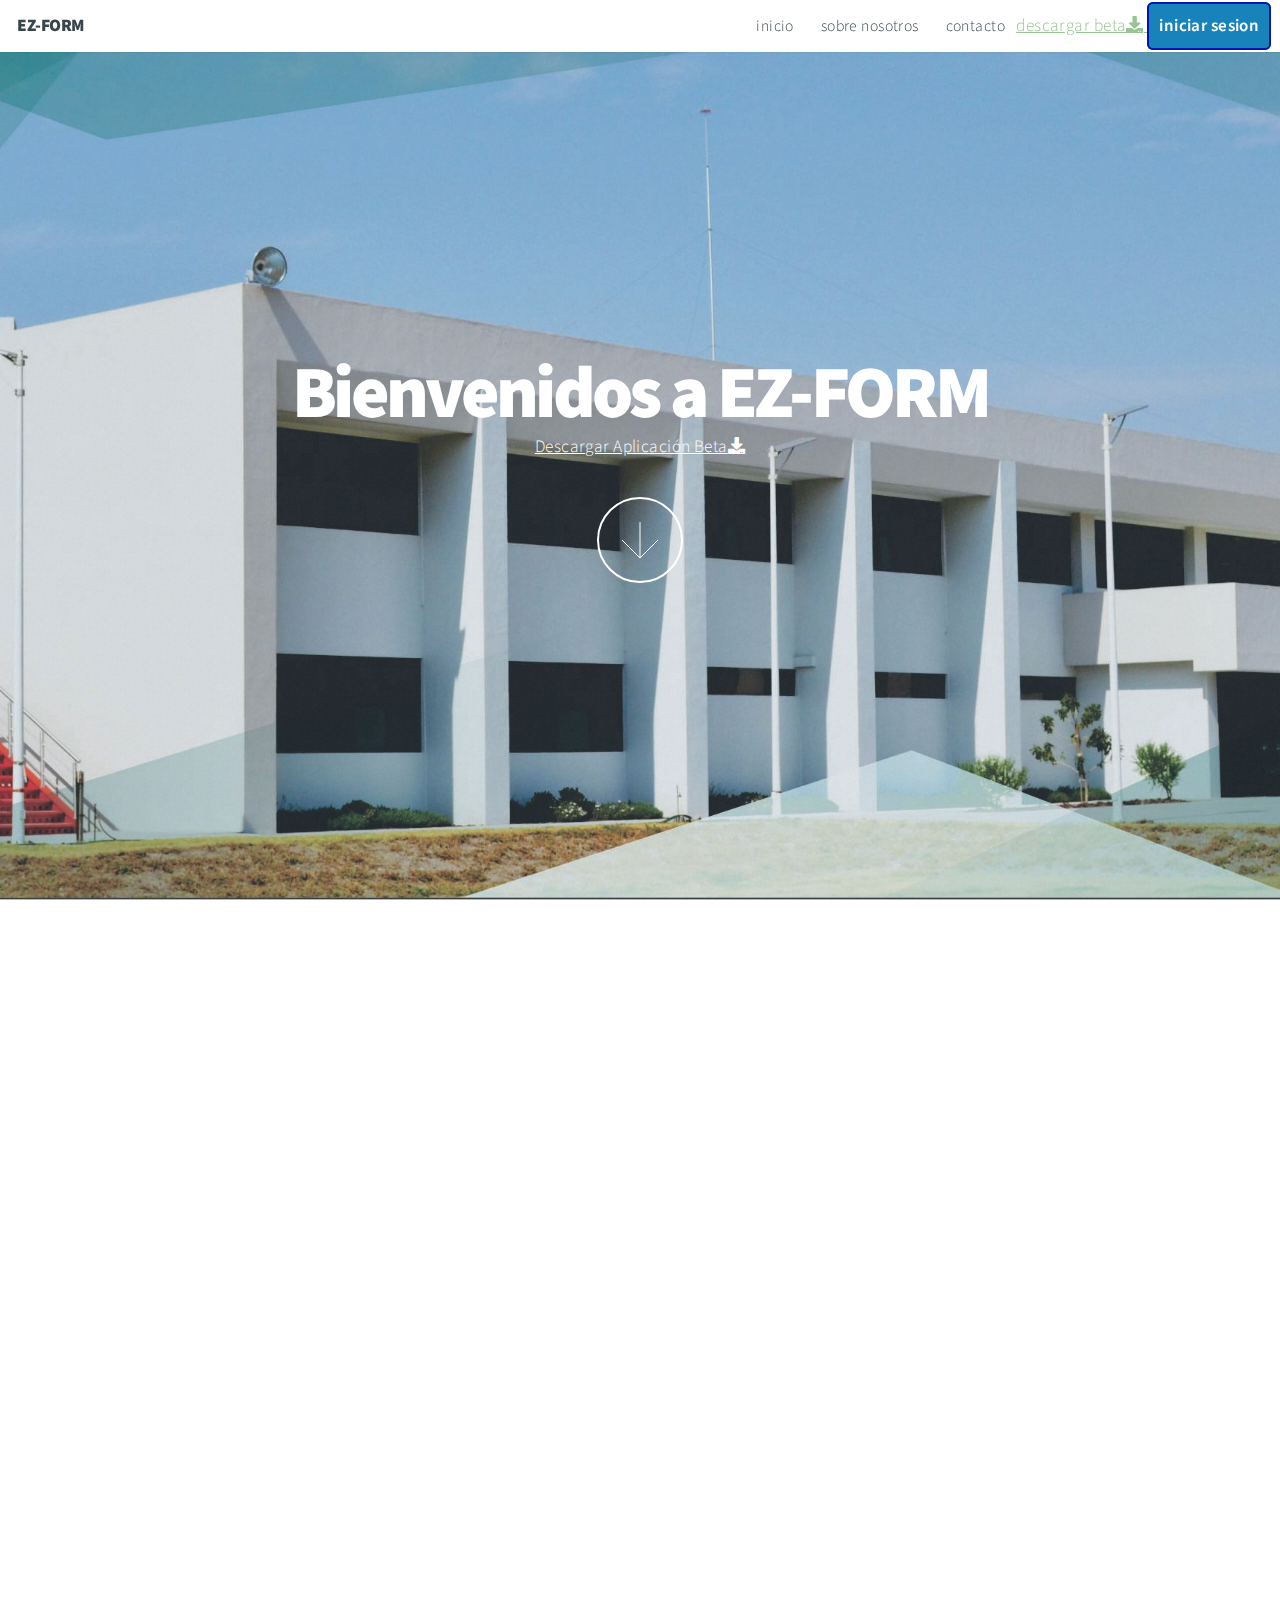
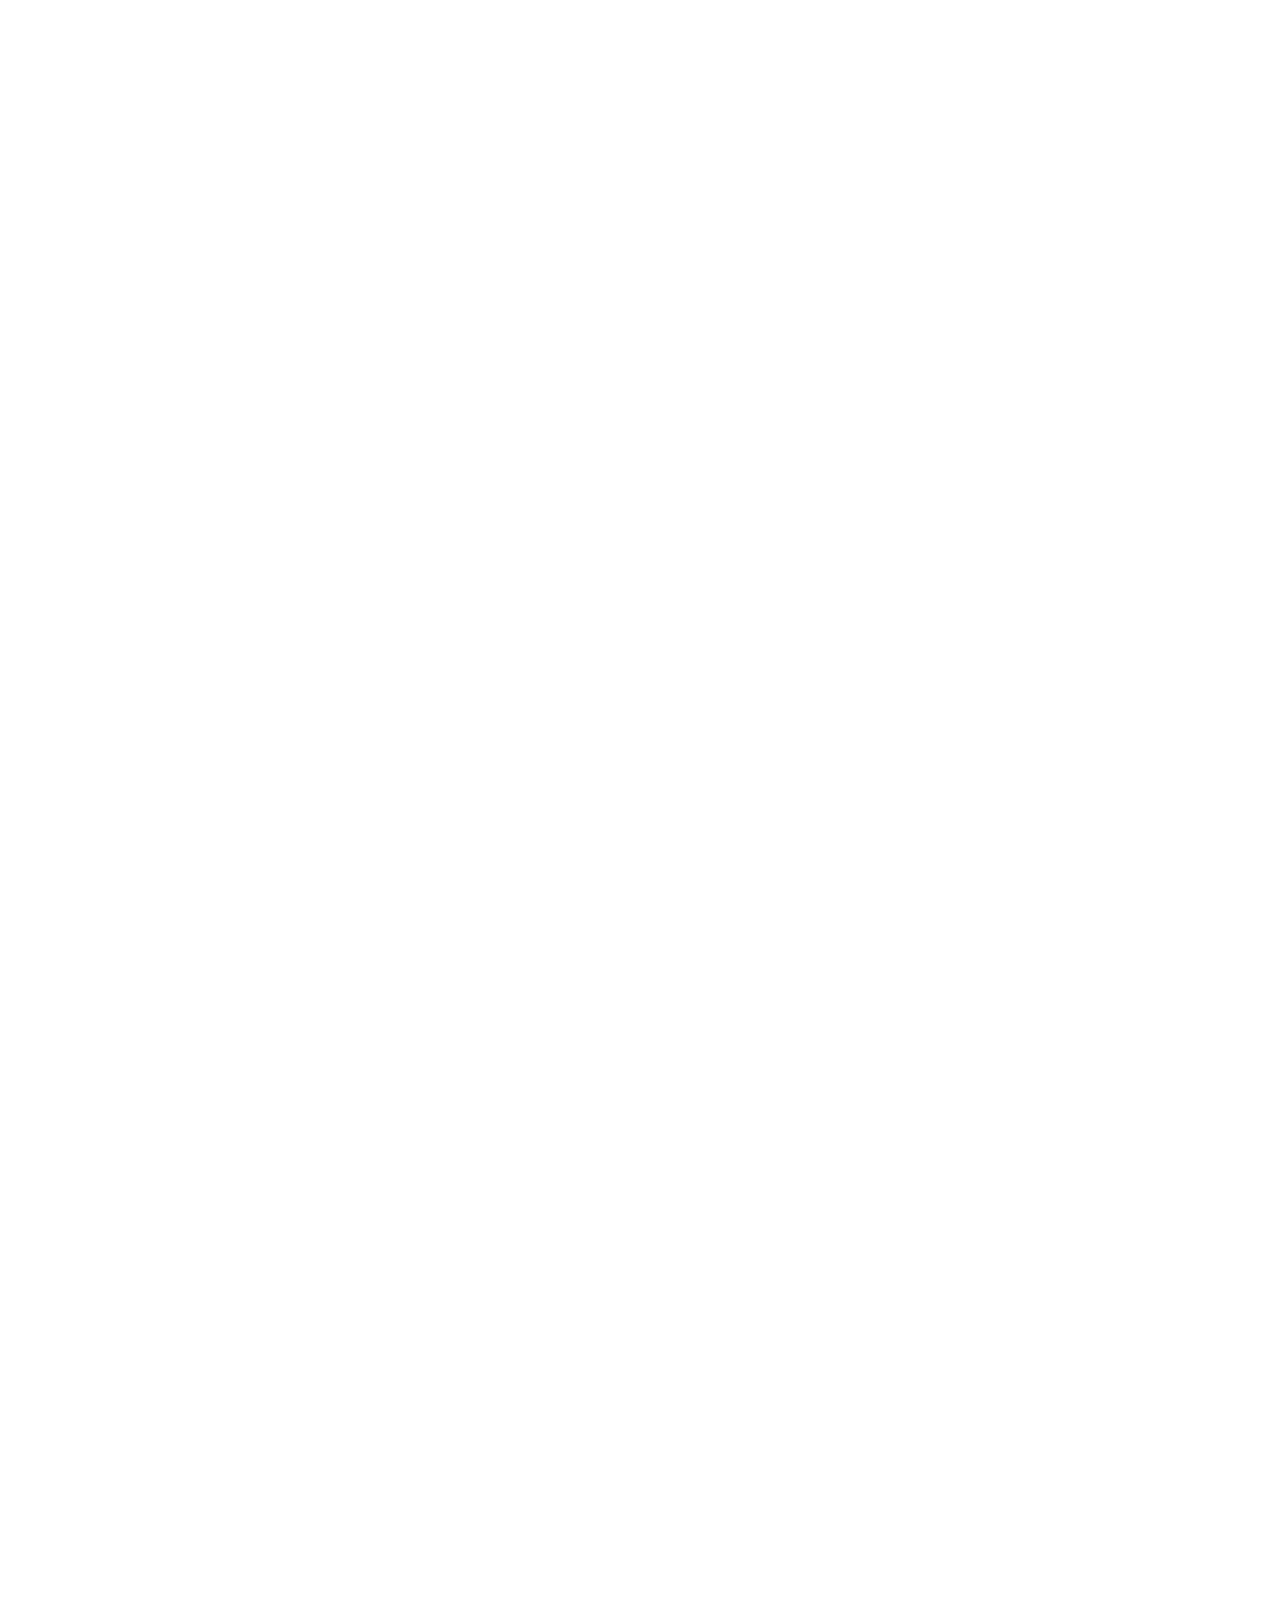
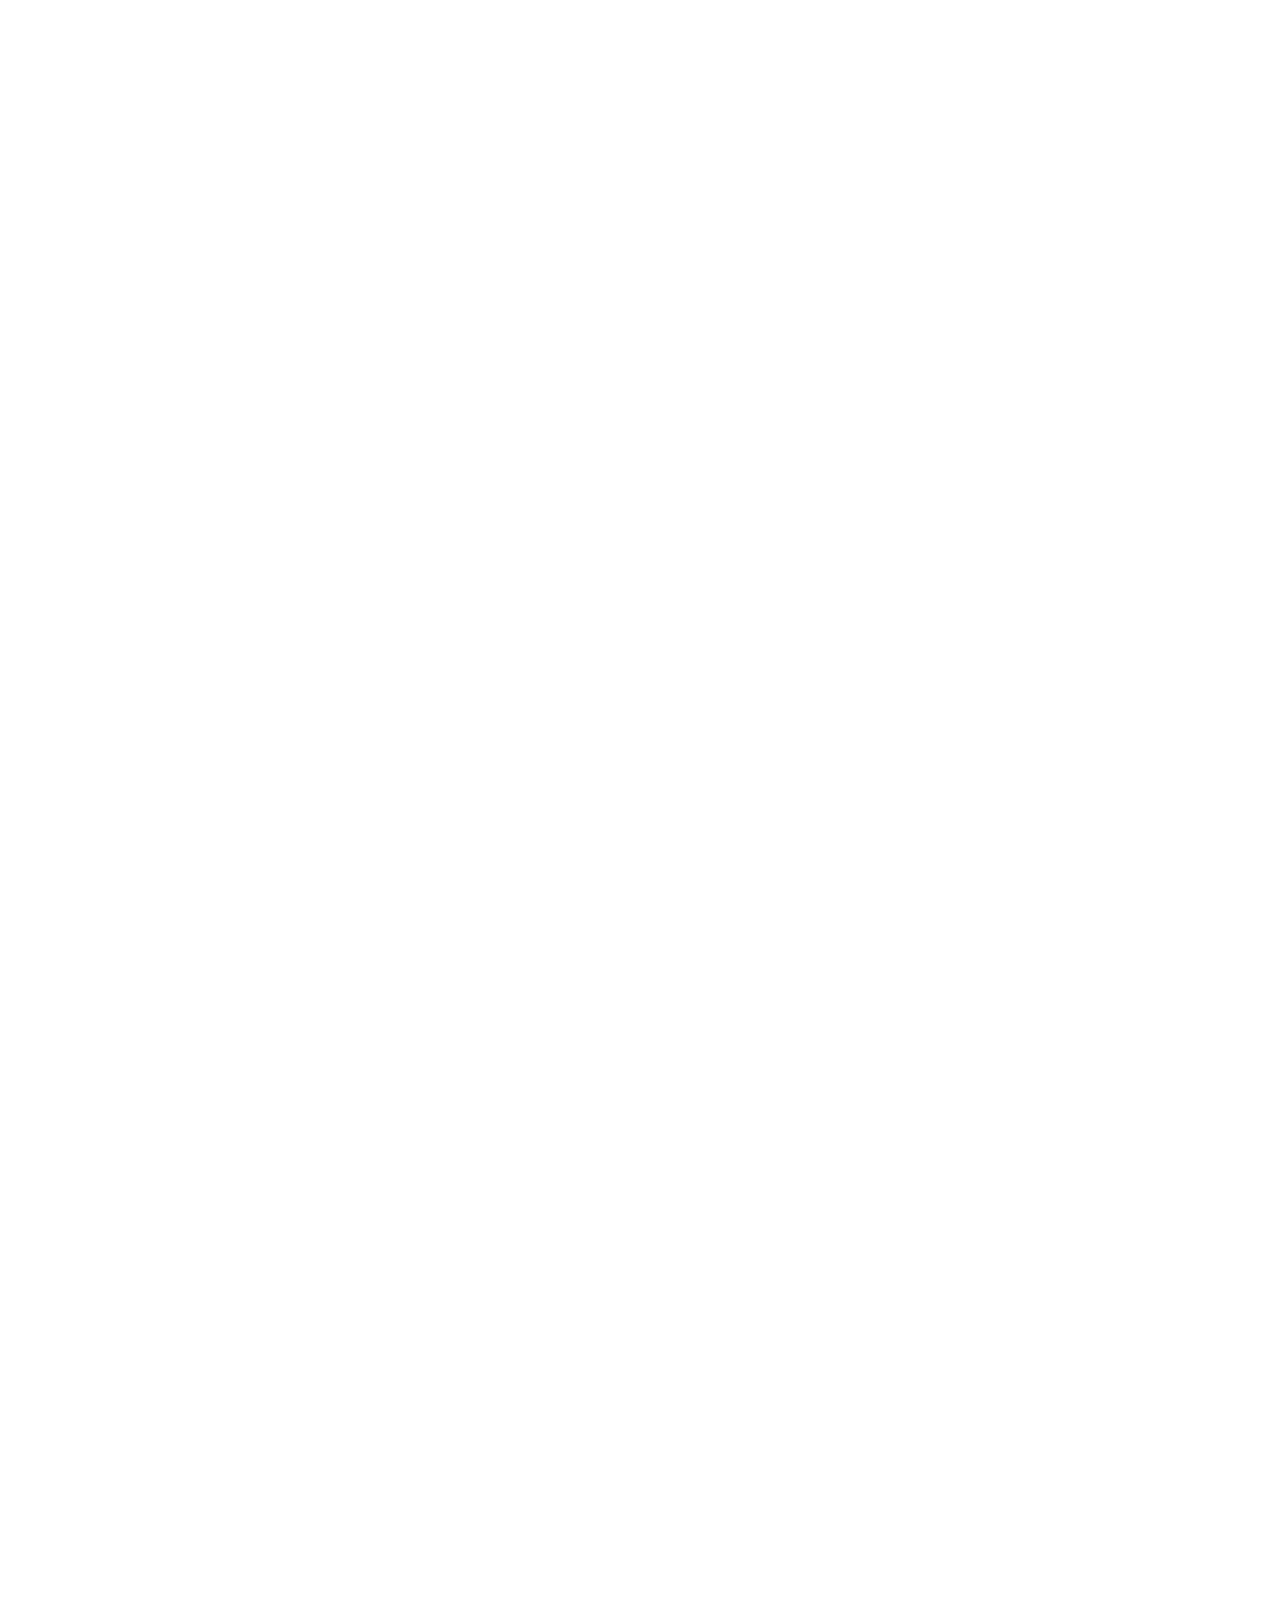
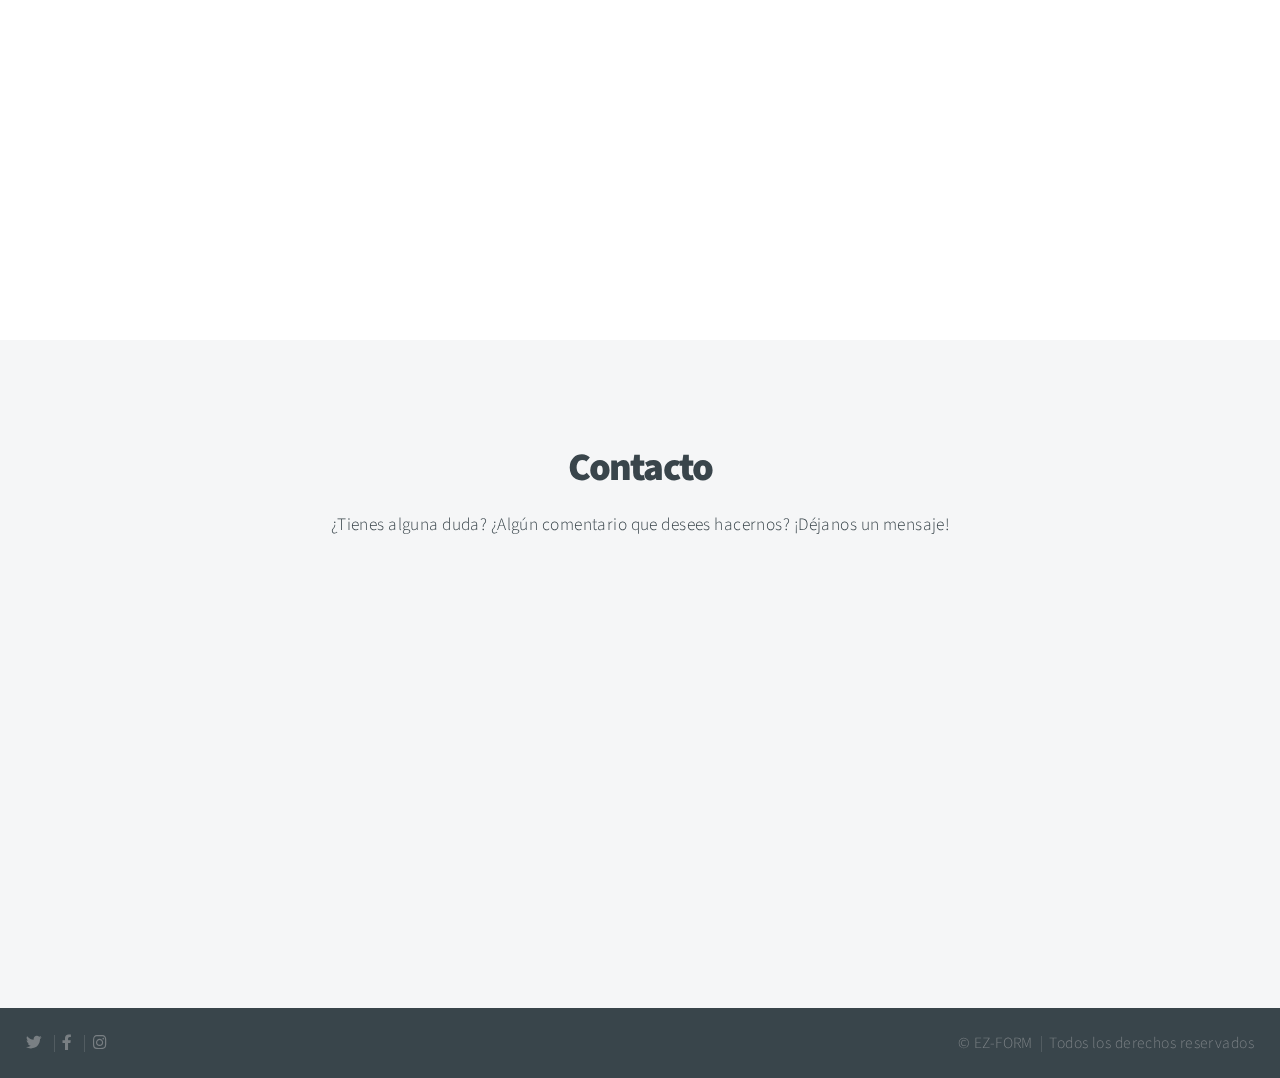
==== commit b44cf532: "XDXDXDXDX" ====
--- a/index.html
+++ b/index.html
@@ -144,12 +144,14 @@
 						<div class="box">
 						<form method="post" action="#">
 							<div>
-								<div class="field half"><input type="text" class="name" placeholder="Nombre" /></div>
-								<div class="field half"><input type="email" class="email" placeholder="Email" /></div>
-								<div class="field half"><textarea type="message" placeholder="Mensaje" rows="6"></textarea></div>
+								<div class="field half"><input type="text" class="name" placeholder="Nombre"  id="name"/></div>
+								<div class="field half"><input type="email" class="email" placeholder="Email" id="email"/></div>
+								<div class="field half"><textarea type="message" placeholder="Mensaje" rows="6" id="message"></textarea></div>
 							</div>
 							<ul class="actions special">
-								<li><input type="submit" value="Enviar" /></li>
+								<li>
+									<button type="button" onclick="validarFormulario()">Enviar</button>
+								</li>
 							</ul>
 						</form>
 					</div>
@@ -173,5 +175,6 @@
 			<script src="assets/js/browser.min.js"></script>
 			<script src="assets/js/breakpoints.min.js"></script>
 			<script src="assets/js/util.js"></script>
+			<script src="assets/js/app.js"></script>
 			<script src="assets/js/main.js"></script>
 </html>--- a/assets/css/main.css
+++ b/assets/css/main.css
@@ -2299,7 +2299,7 @@
 /* Three */
 
 #three {
-	background: url("images/overlay.png"), url("../../images/one.jpg");
+	background: url("images/overlay.png"), url("../../images/photo3.jpg");
 	background-size: 256px 256px, cover;
 	background-attachment: fixed, fixed;
 	background-position: top left, center center;
@@ -2308,7 +2308,7 @@
 /* Four */
 
 #four {
-	background: url("images/overlay.png"), url("../../images/two.jpg");
+	background: url("images/overlay.png"), url("../../images/photo3-1.jpg");
 	background-size: 256px 256px, cover;
 	background-attachment: fixed, fixed;
 	background-position: top left, center center;
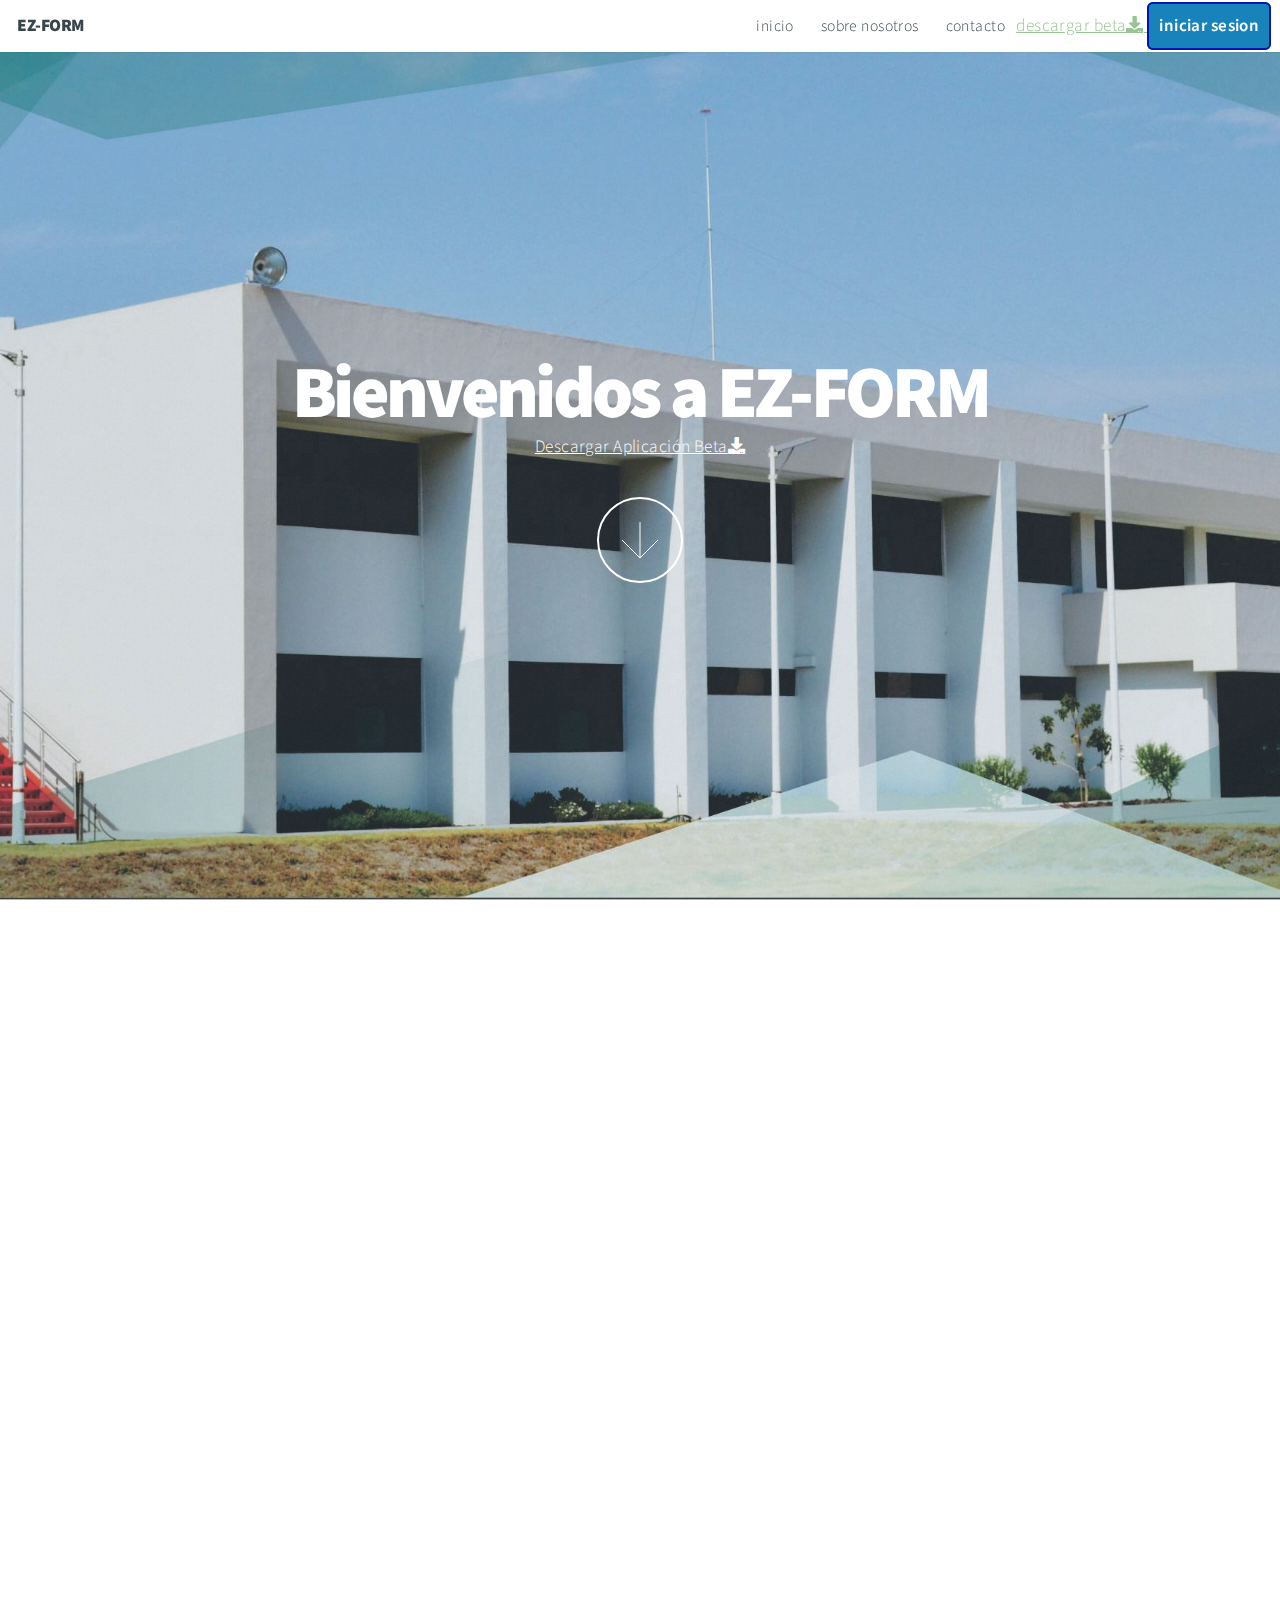
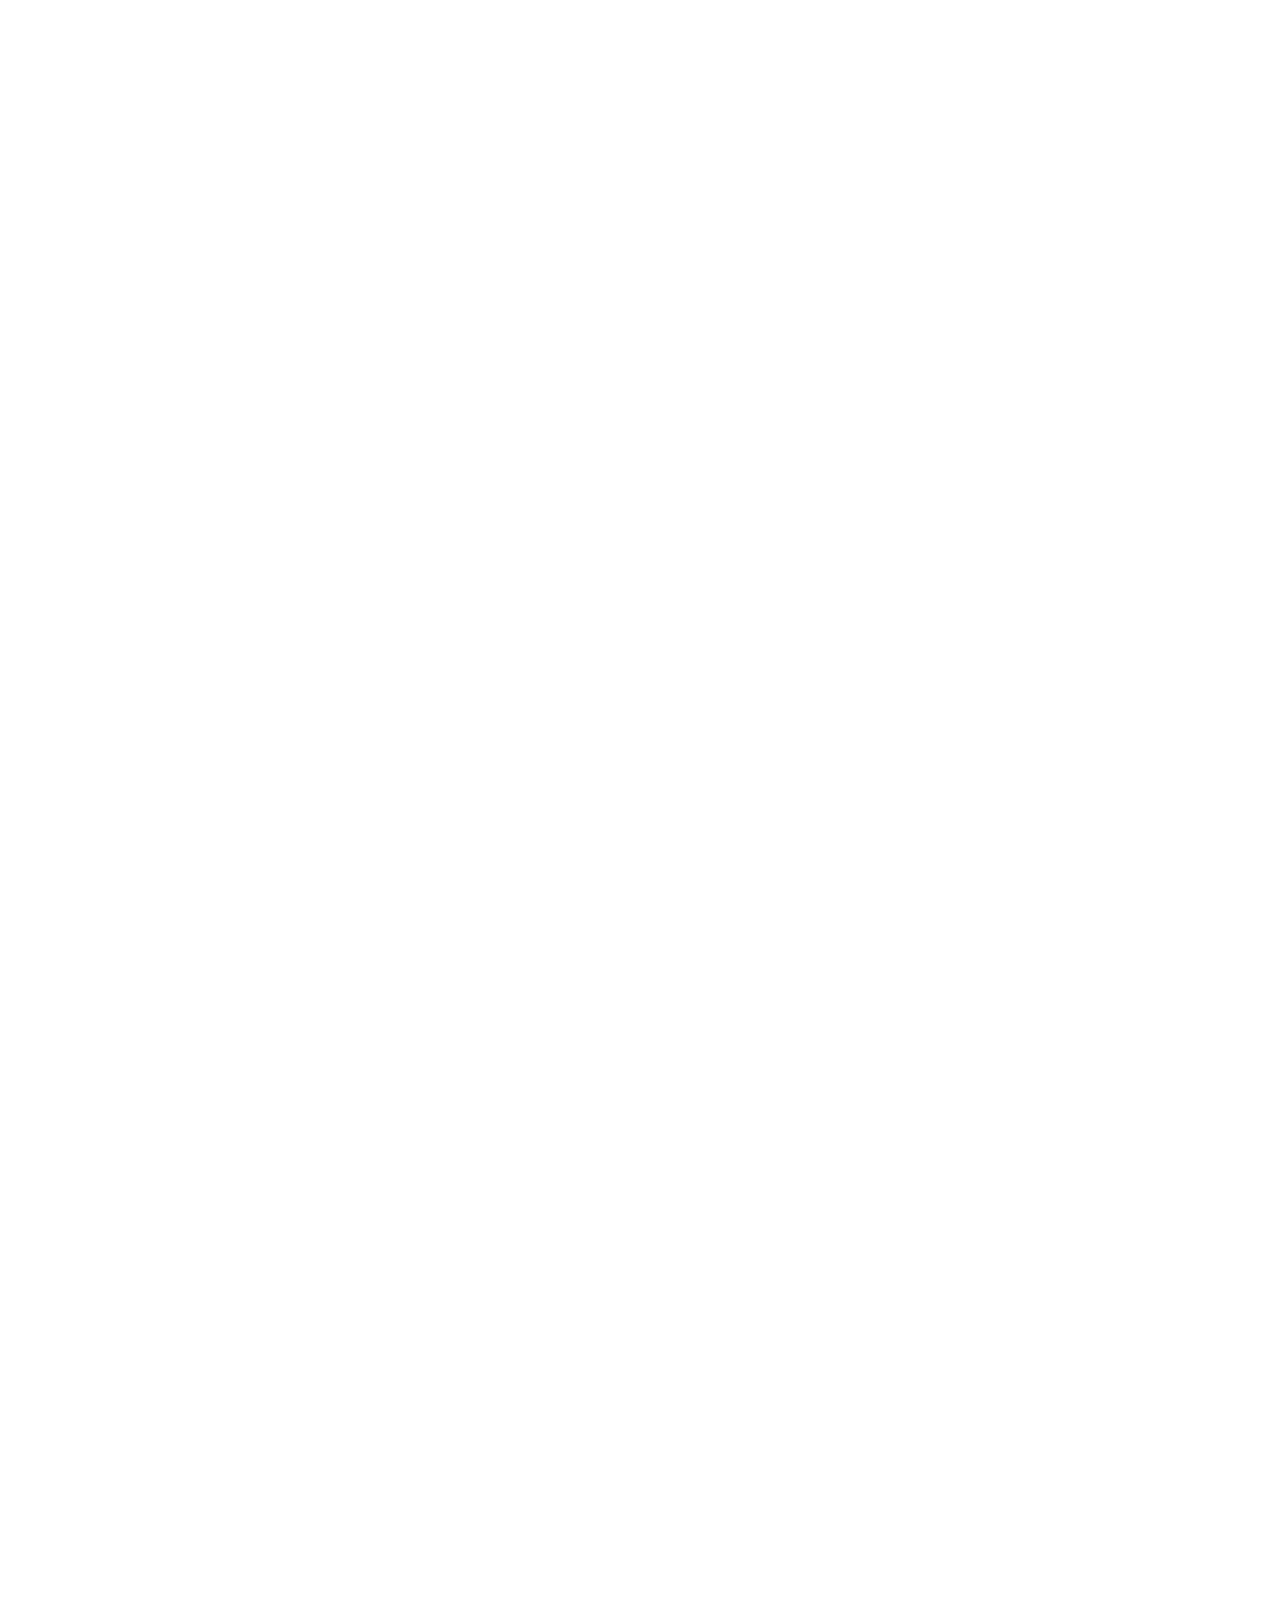
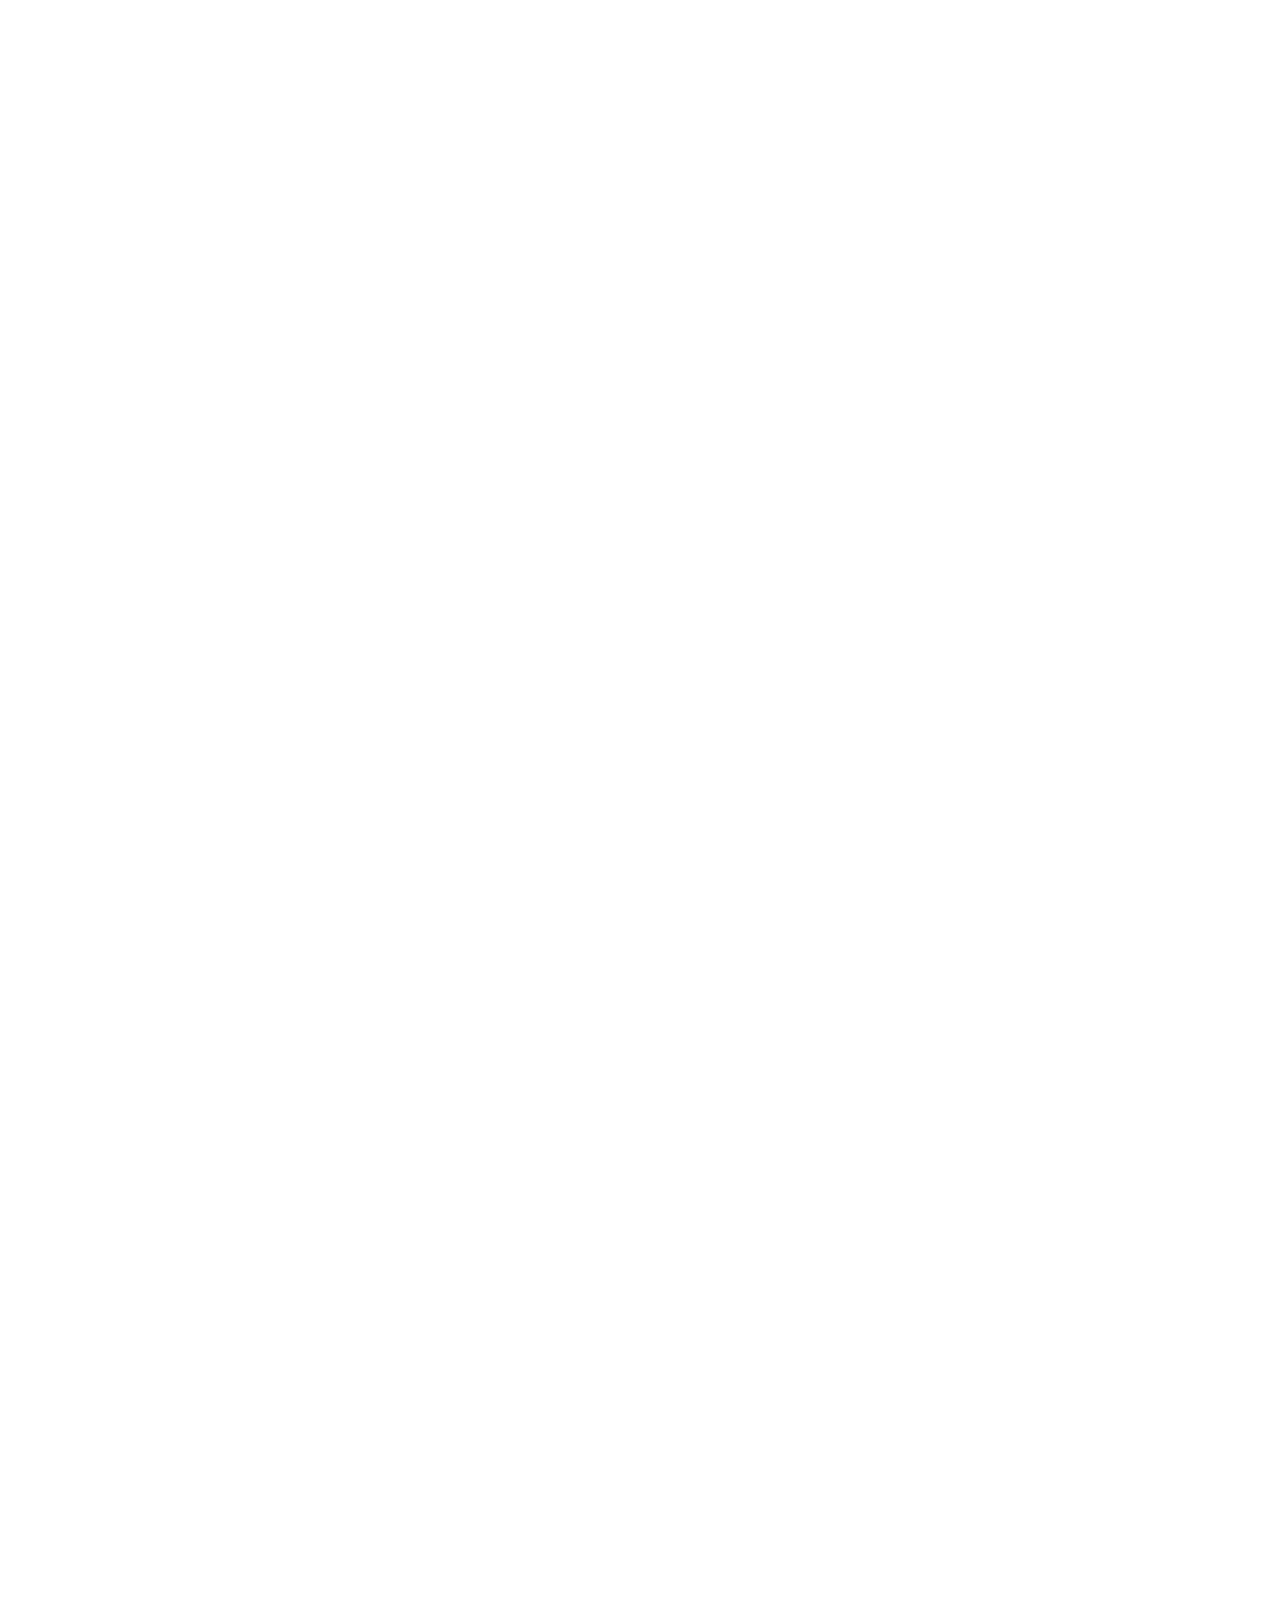
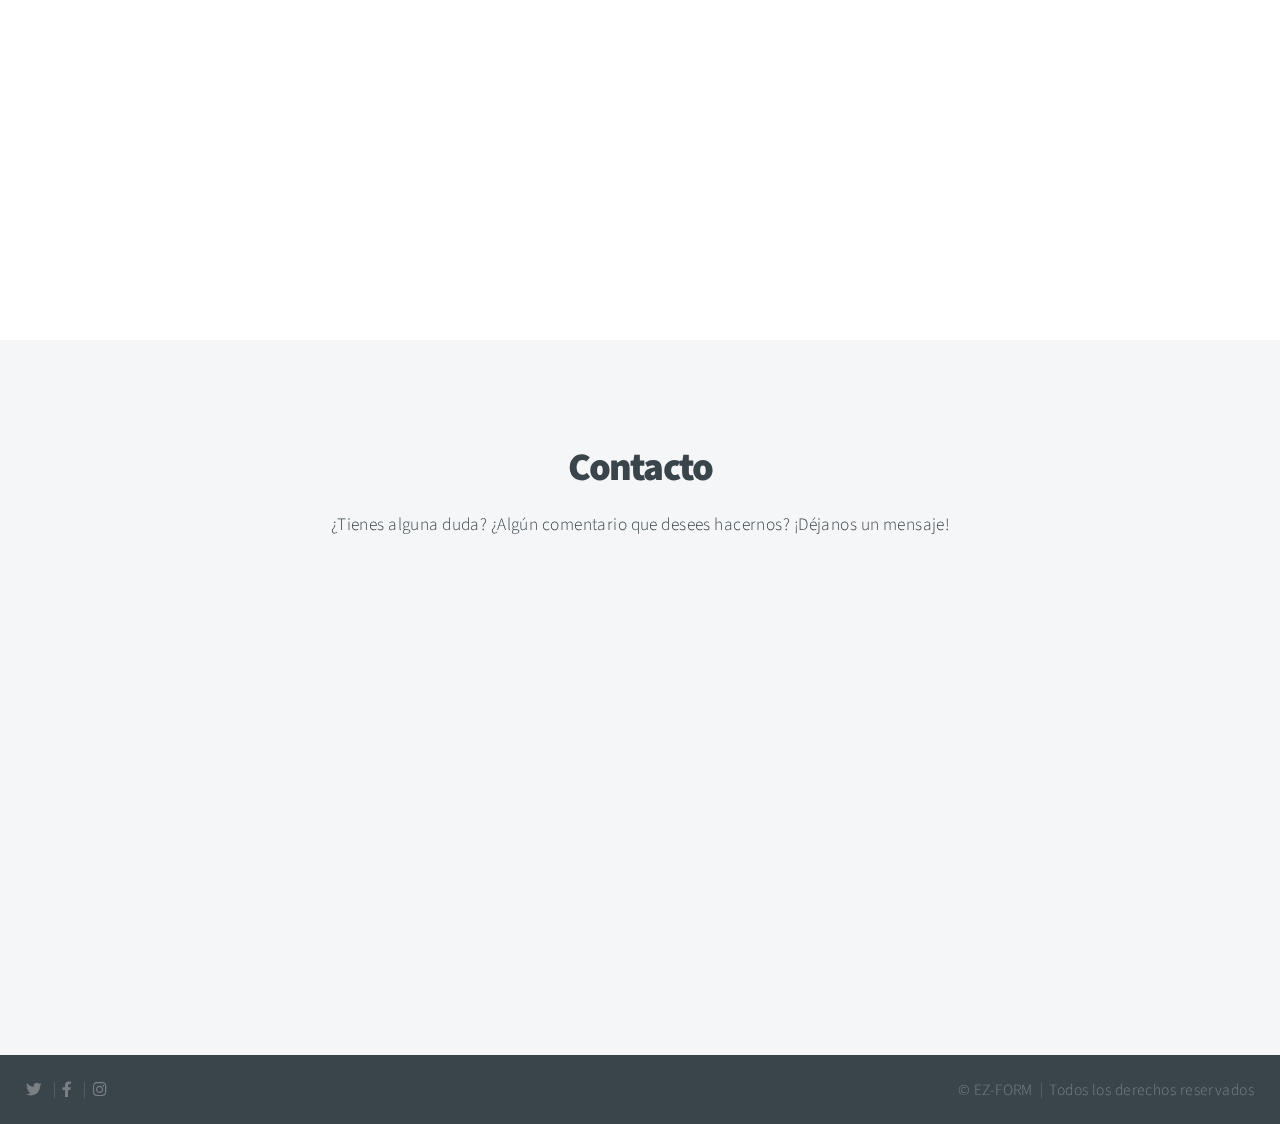
==== commit 4efc4cf0: "fuckme" ====
--- a/index.html
+++ b/index.html
@@ -142,11 +142,12 @@
 						<p>¿Tienes alguna duda? ¿Algún comentario que desees hacernos? ¡Déjanos un mensaje!</p>
 					</header>
 						<div class="box">
-						<form method="post" action="#">
+						<form action="enviar.php" method="post" class="formulario">
 							<div>
 								<div class="field half"><input type="text" class="name" placeholder="Nombre"  id="name"/></div>
 								<div class="field half"><input type="email" class="email" placeholder="Email" id="email"/></div>
 								<div class="field half"><textarea type="message" placeholder="Mensaje" rows="6" id="message"></textarea></div>
+								<button type="button" onclick="validarFormulario()">Enviar</button>
 							</div>
 							<ul class="actions special">
 								<li>
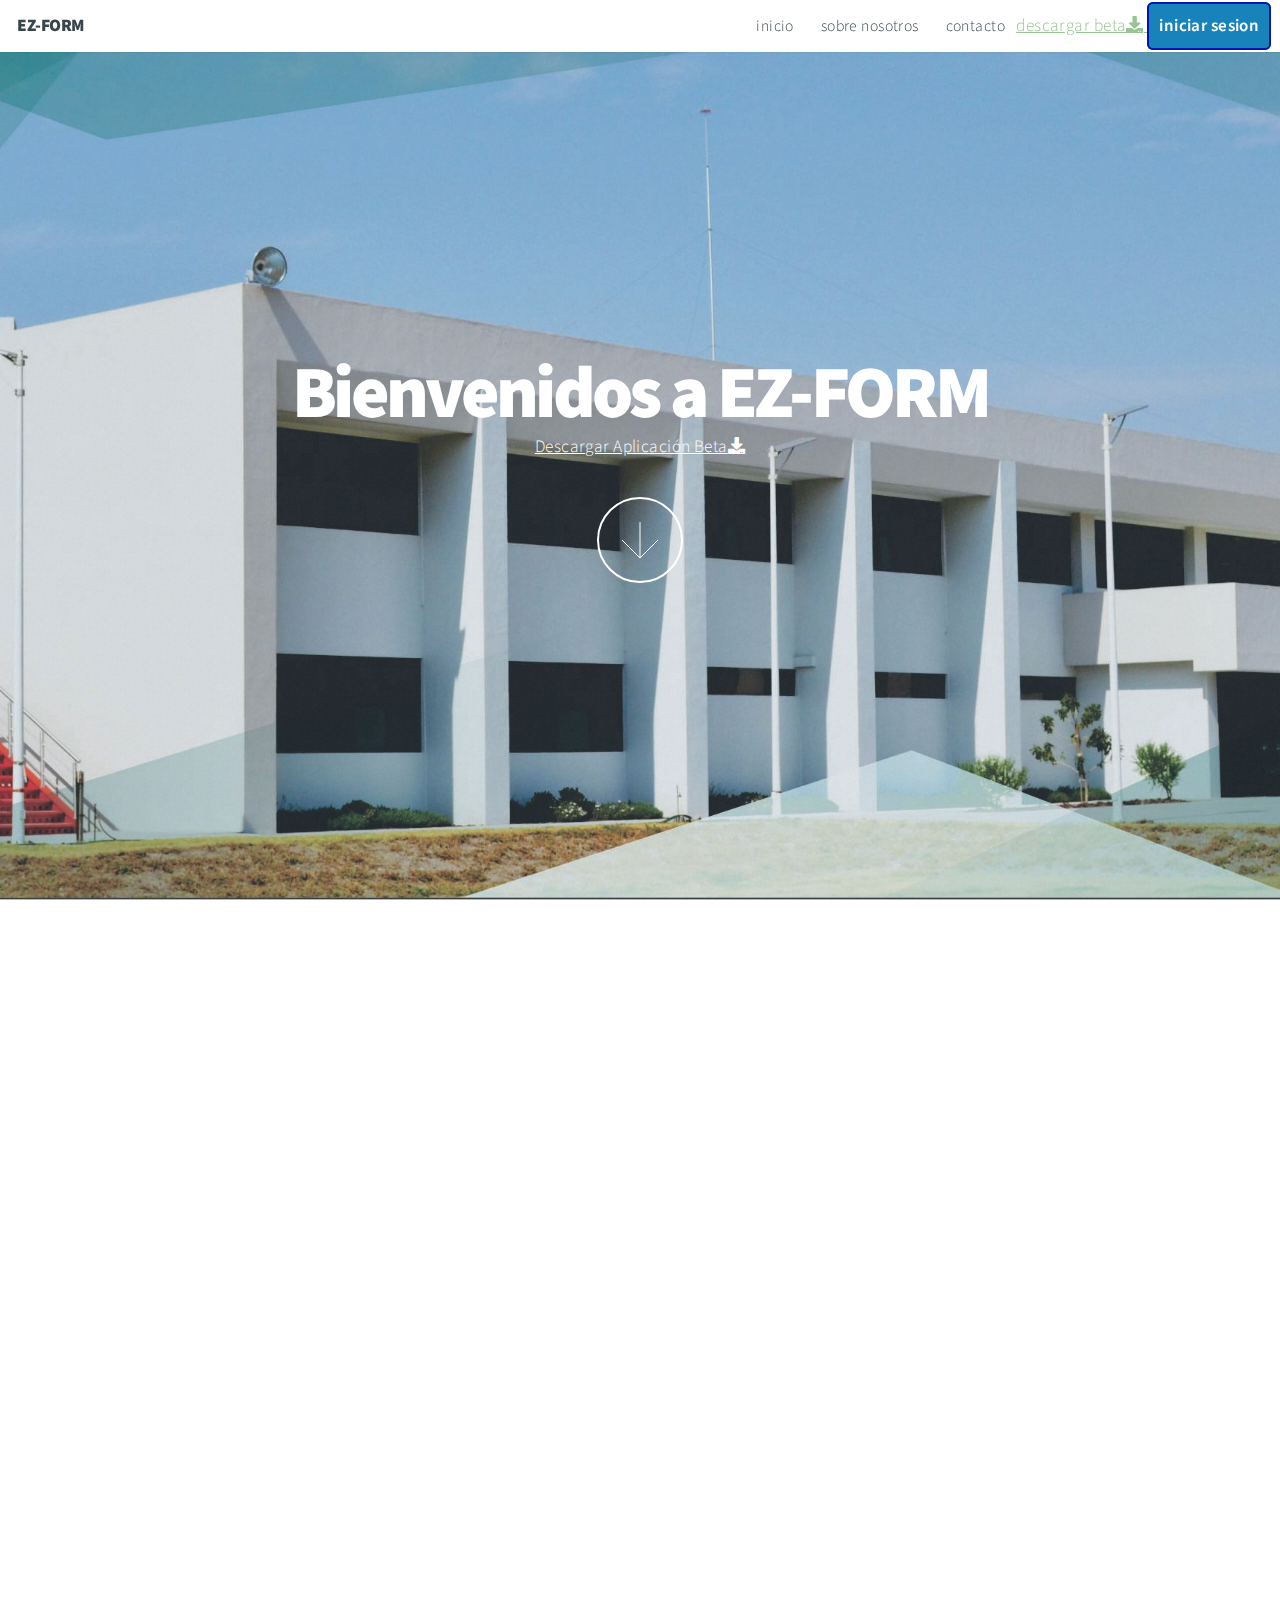
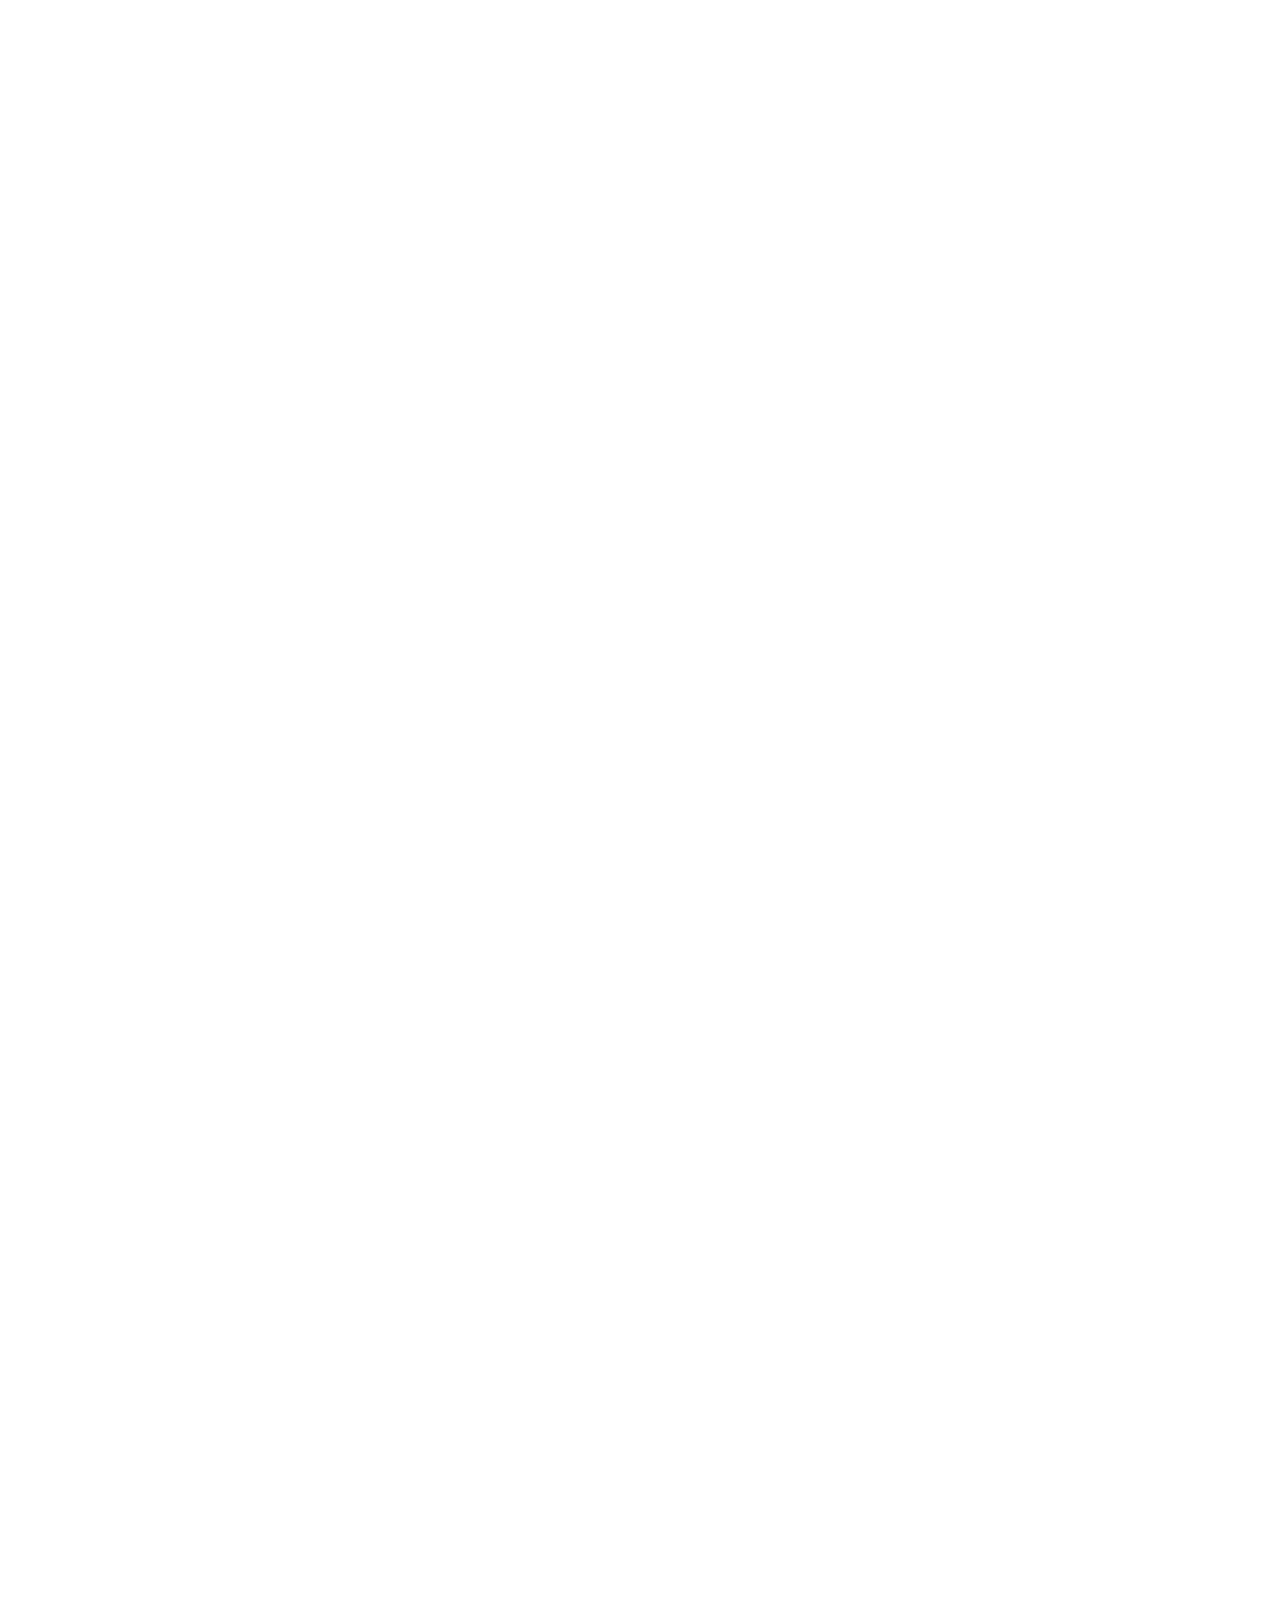
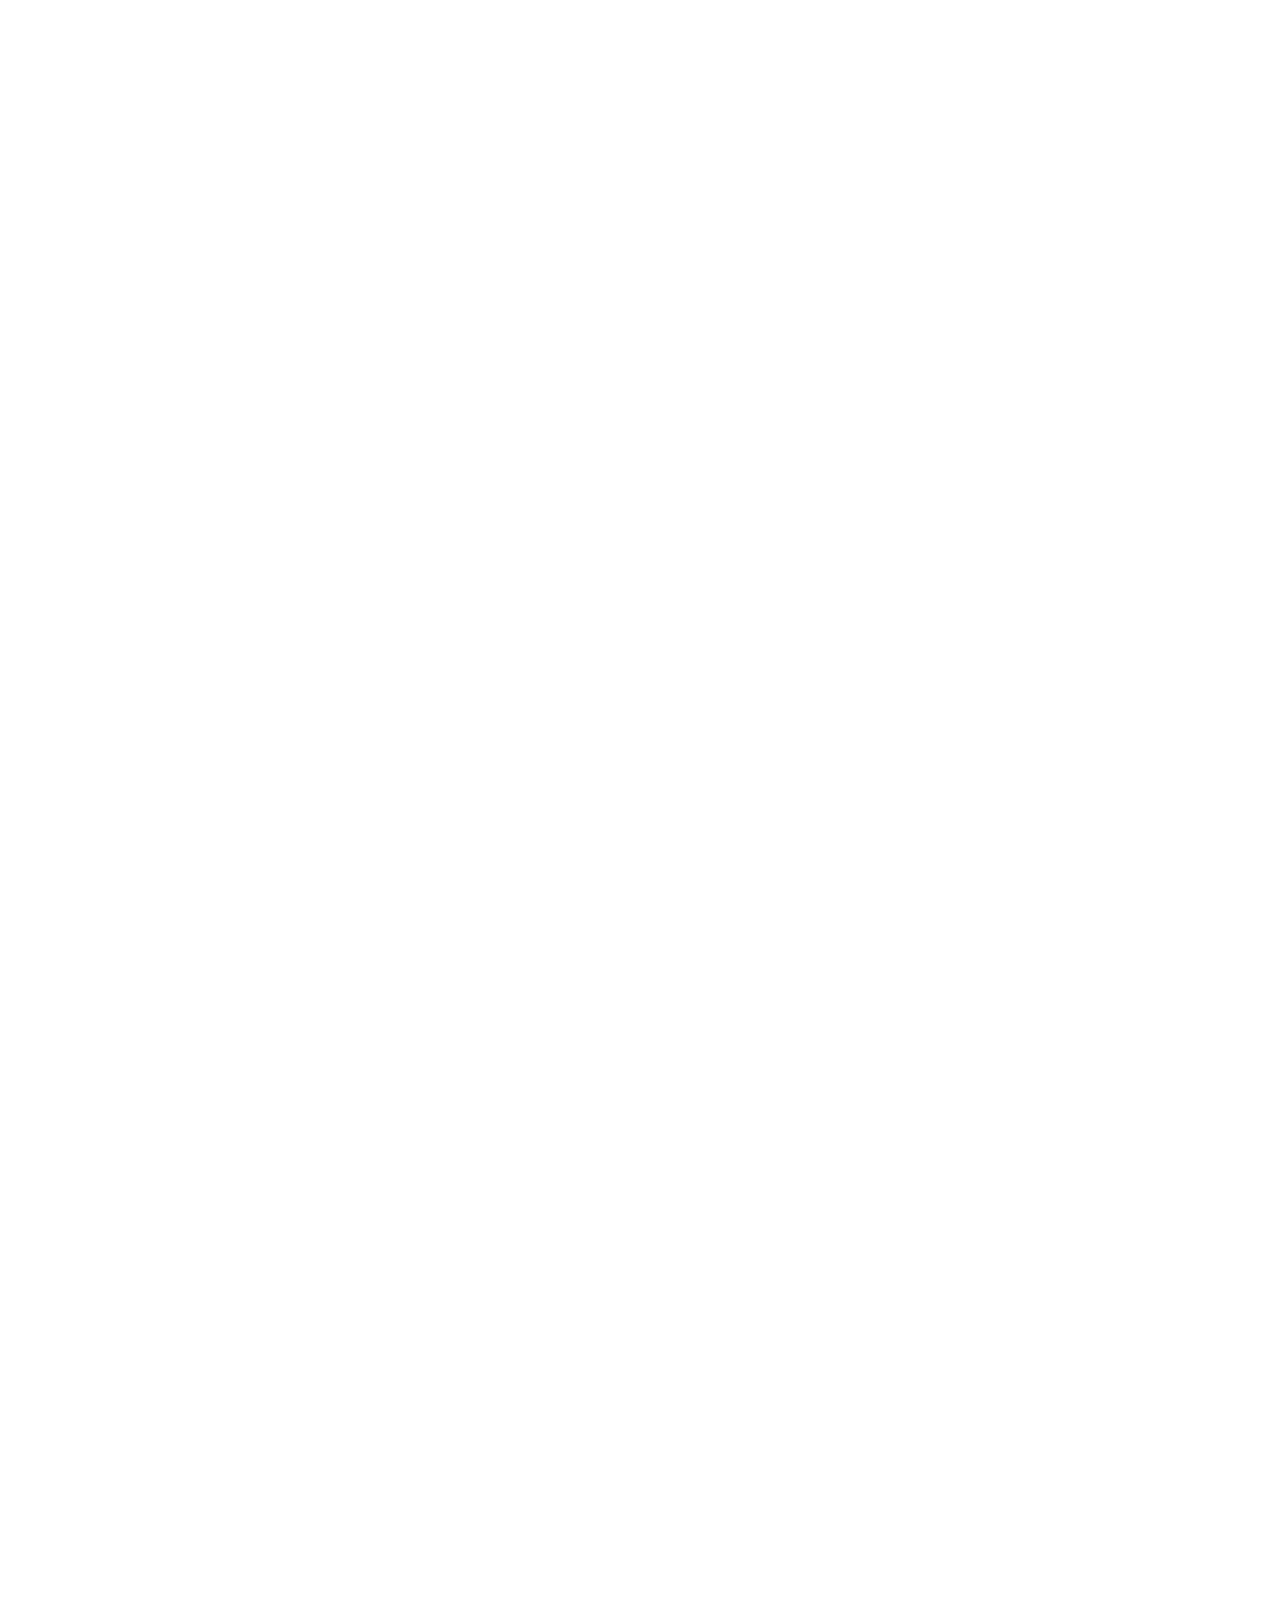
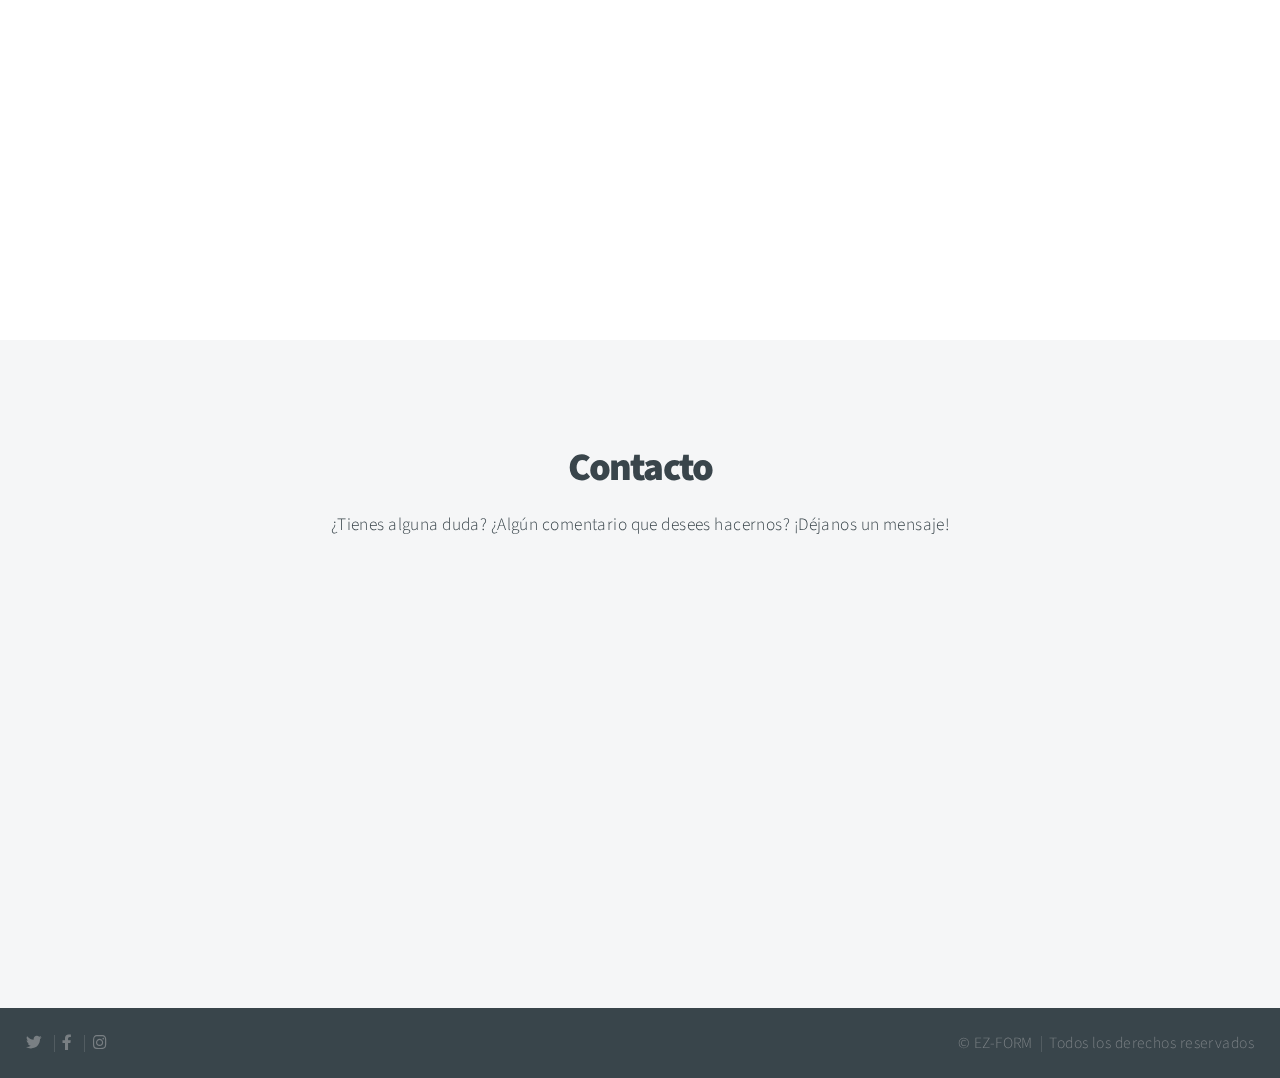
==== commit e87fe54e: "mamahuevo" ====
--- a/index.html
+++ b/index.html
@@ -16,10 +16,10 @@
 						<li><a href="#intro">inicio</a></li>
 						<li><a href="#one">sobre nosotros</a></li>
 						<li><a href="#contact">contacto</a></li>
-						<a href="./download/ezform.Android_base.apk" download="ezform_v0.2b.apk">
-							descargar beta<i class="fa fa-download"></i>
+						<a href="./zona-descarga.html">
+							descargar beta<i class=" fa fa-download"></i>
 						</a>
-						<a href="login.html" class="btn">iniciar sesion</a>
+						<a href="login2.html" class="btn">iniciar sesion</a>
 					</ul>
 				</nav>
 			</header>
@@ -27,7 +27,7 @@
 				<div>
 					<header>
 						<h2>Bienvenidos a EZ-FORM</h2>
-						<a href="./download/ezform.Android_base.apk" download="ezform_v0.2b.apk">
+						<a href="./zona-descarga.html">
 							Descargar Aplicación Beta<i class="fa fa-download"></i>
 						</a>
 					</header>
@@ -149,11 +149,6 @@
 								<div class="field half"><textarea type="message" placeholder="Mensaje" rows="6" id="message"></textarea></div>
 								<button type="button" onclick="validarFormulario()">Enviar</button>
 							</div>
-							<ul class="actions special">
-								<li>
-									<button type="button" onclick="validarFormulario()">Enviar</button>
-								</li>
-							</ul>
 						</form>
 					</div>
 				</div>
--- a/assets/css/main.css
+++ b/assets/css/main.css
@@ -704,7 +704,7 @@
 			height: 5em;
 			line-height: 4.5em;
 			padding: 0;
-			background-image: url("images/dark-arrow.svg");
+			background-image: url("../css/images/icons/dark-arrow.svg");
 			background-position: center center;
 			background-repeat: no-repeat;
 			text-indent: -10em;
@@ -779,7 +779,7 @@
 			input[type="reset"].style2.down,
 			.button.style2.down,
 			button.style2.down {
-				background-image: url("images/arrow.svg");
+				background-image: url("../css/images/icons/arrow.svg");
 			}
 
 /* Form */
@@ -983,7 +983,7 @@
 			top: 0;
 			width: 100%;
 			height: 100%;
-			background: url("images/overlay.png");
+			background: url("../css/images/index/overlay.png");
 		}
 
 		.image img {
@@ -1328,7 +1328,7 @@
 			position: absolute;
 			width: 96px;
 			height: 64px;
-			background: url("images/poptrox-nav.svg");
+			background: url("../css/images/icons/poptrox-nav.svg");
 			top: calc(50% - 1.5em);
 			margin: -32px 0 0 0;
 		}
@@ -1394,7 +1394,7 @@
 				height: 40px;
 				border-radius: 100%;
 				box-shadow: inset 0 0 0 2px #fff;
-				background: url("images/poptrox-closer.svg") center center;
+				background: url("../css/images/icons/poptrox-closer.svg") center center;
 				color: #ffffff !important;
 			}
 
@@ -2089,7 +2089,7 @@
 				}
 
 				.main.dark .button.style2.down {
-					background-image: url("images/dark-arrow.svg");
+					background-image: url("../css/images/icons/dark-arrow.svg");
 				}
 
 		body.is-touch .main {
@@ -2209,6 +2209,7 @@
 
 			#footer a:hover {
 				color: #b9babb;
+				cursor: pointer;
 			}
 
 		#footer ul.menu {
@@ -2262,7 +2263,7 @@
 /* Intro */
 
 	#intro {
-		background: url("images/overlay.png"), url("../../images/img2.jpg");
+		background: url("../css/images/index/overlay.png"), url("../css/images/index//img2.jpg");
 		background-size: 256px 256px, cover;
 		background-attachment: fixed, fixed;
 		background-position: top left, bottom center;
@@ -2272,7 +2273,7 @@
 /* Mobile */
 
 	#mobile {
-		background: url("images/overlay.png"), url("../../images/img2-1.jpg");
+		background: url("../css/images/index/overlay.png"), url("../css/images/index/img2-1.jpg");
 		background-size: 256px 256px, cover;
 		background-attachment: fixed, fixed;
 		background-position: top left, center center;
@@ -2281,7 +2282,7 @@
 /* One */
 
 	#one {
-		background: url("images/photo1.jpg"), url("../../images/photo1.jpg");
+		background: url("../css/images/index/overlay.png"), url("../css/images/index/photo1.jpg");
 		background-size: 256px 256px, cover;
 		background-attachment: fixed, fixed;
 		background-position: top left, center center;
@@ -2290,7 +2291,7 @@
 /* Two */
 
 	#two {
-		background: url("images/overlay.png"), url("../../images/photo4.jpg");
+		background: url("../css/images/index/overlay.png"), url("../css/images/index/photo4.jpg");
 		background-size: 256px 256px, cover;
 		background-attachment: fixed, fixed;
 		background-position: top left, center center;
@@ -2299,7 +2300,7 @@
 /* Three */
 
 #three {
-	background: url("images/overlay.png"), url("../../images/photo3.jpg");
+	background: url("../css/images/index/overlay.png"), url("../css/images/index/photo3.jpg");
 	background-size: 256px 256px, cover;
 	background-attachment: fixed, fixed;
 	background-position: top left, center center;
@@ -2308,7 +2309,7 @@
 /* Four */
 
 #four {
-	background: url("images/overlay.png"), url("../../images/photo3-1.jpg");
+	background: url("../css/images/index/overlay.png"), url("../css/images/index/photo3-1.jpg");
 	background-size: 256px 256px, cover;
 	background-attachment: fixed, fixed;
 	background-position: top left, center center;
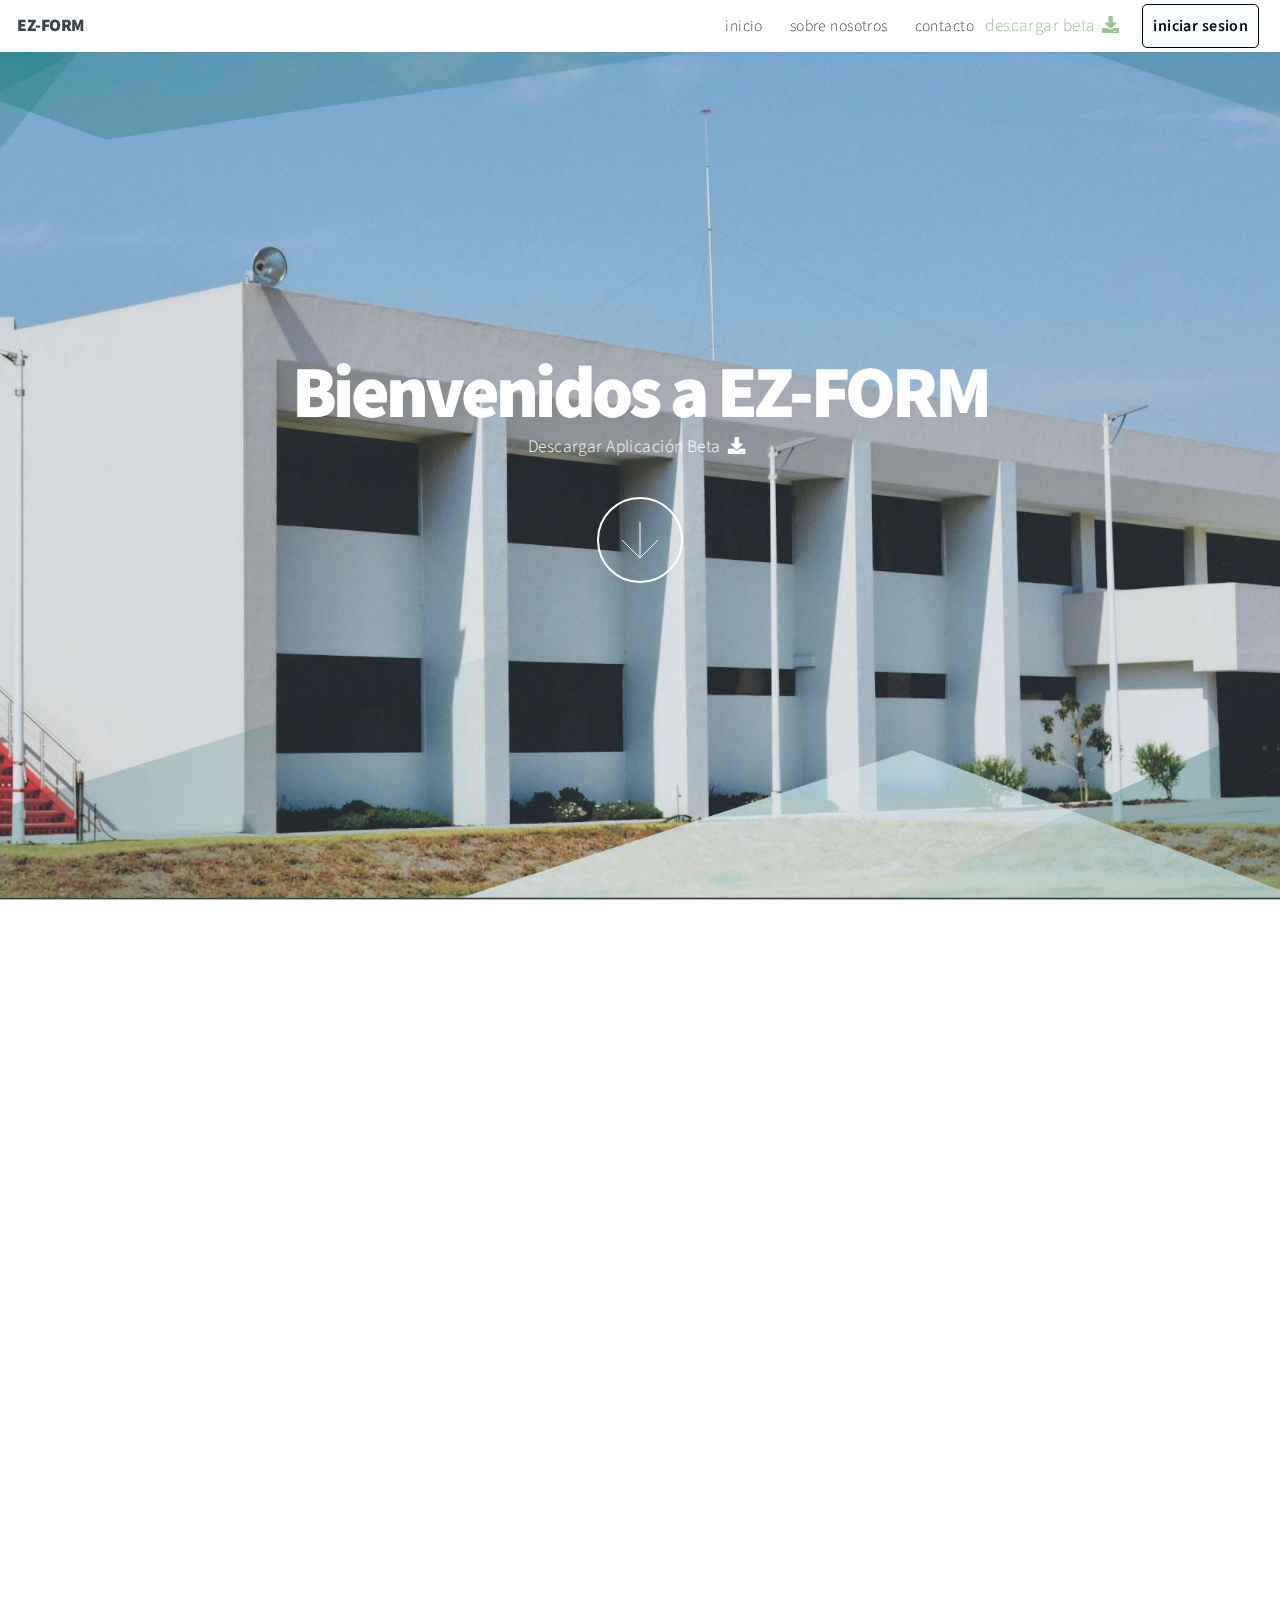
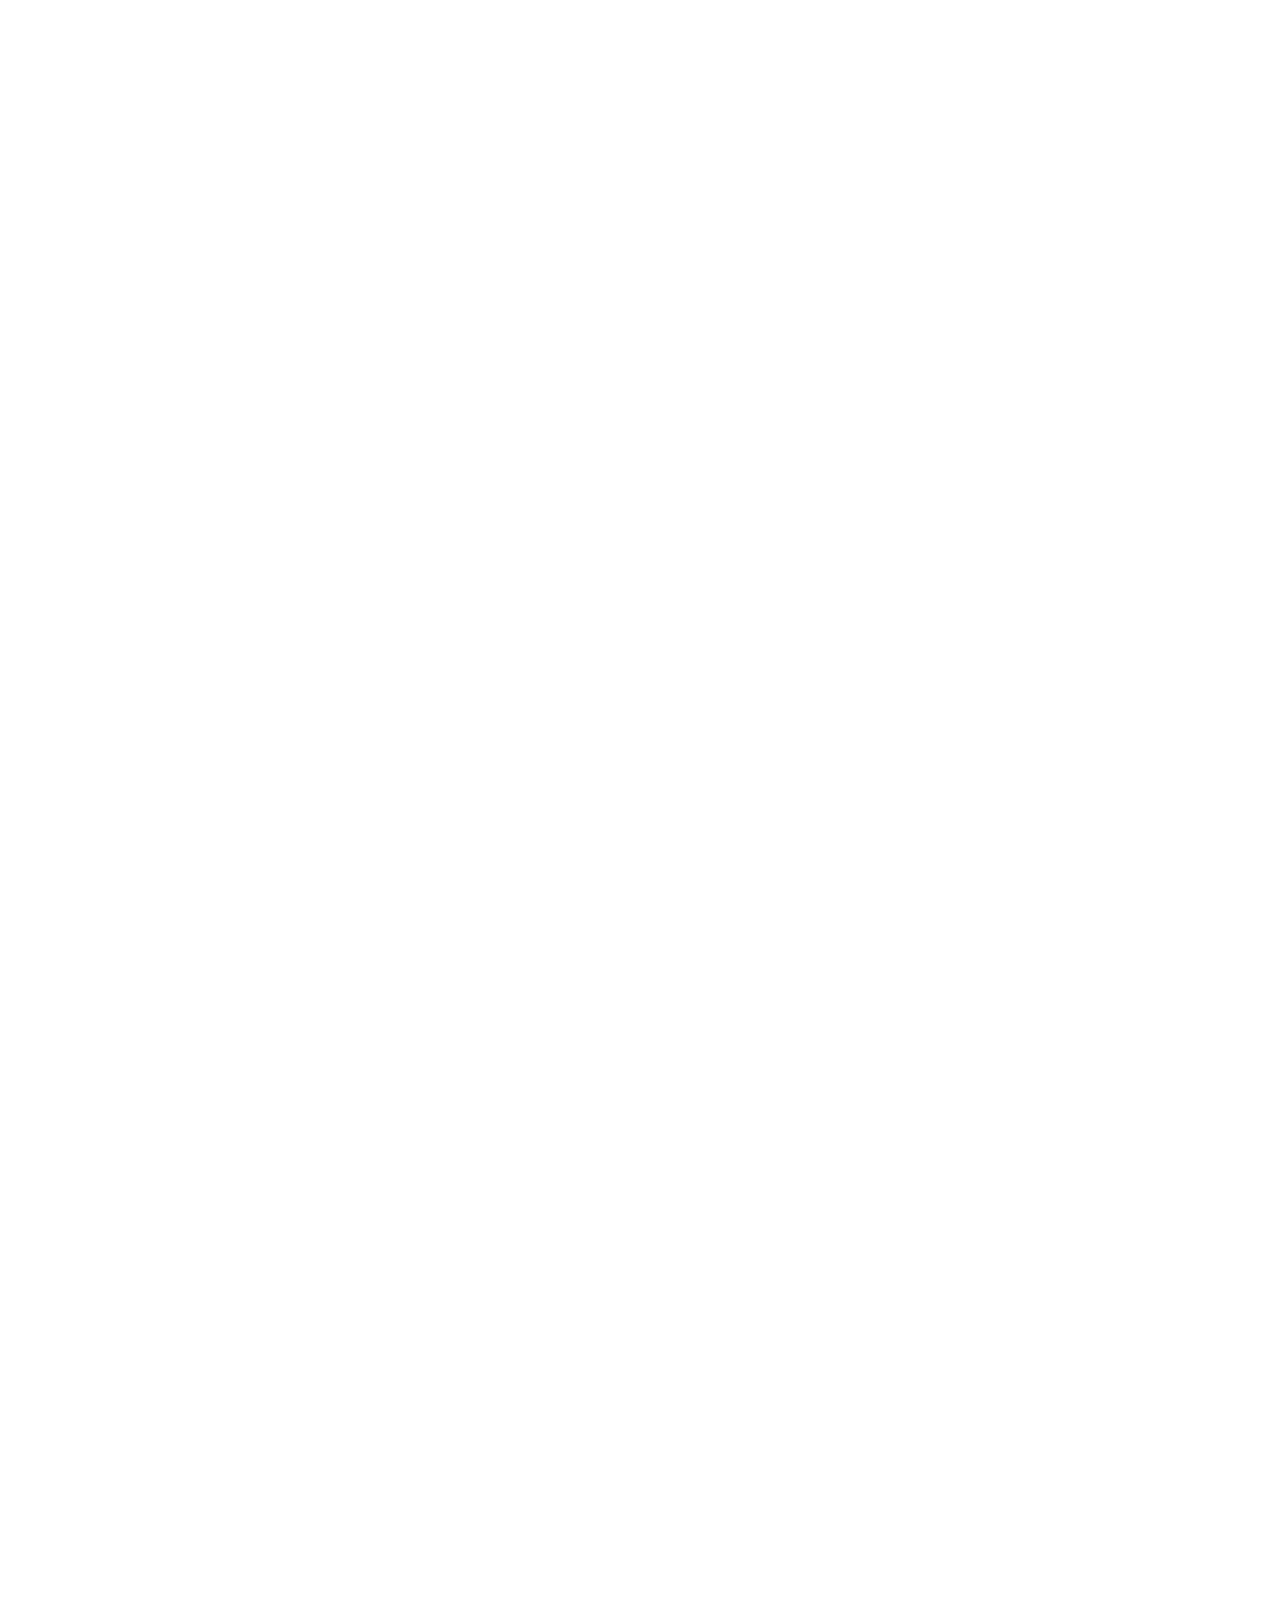
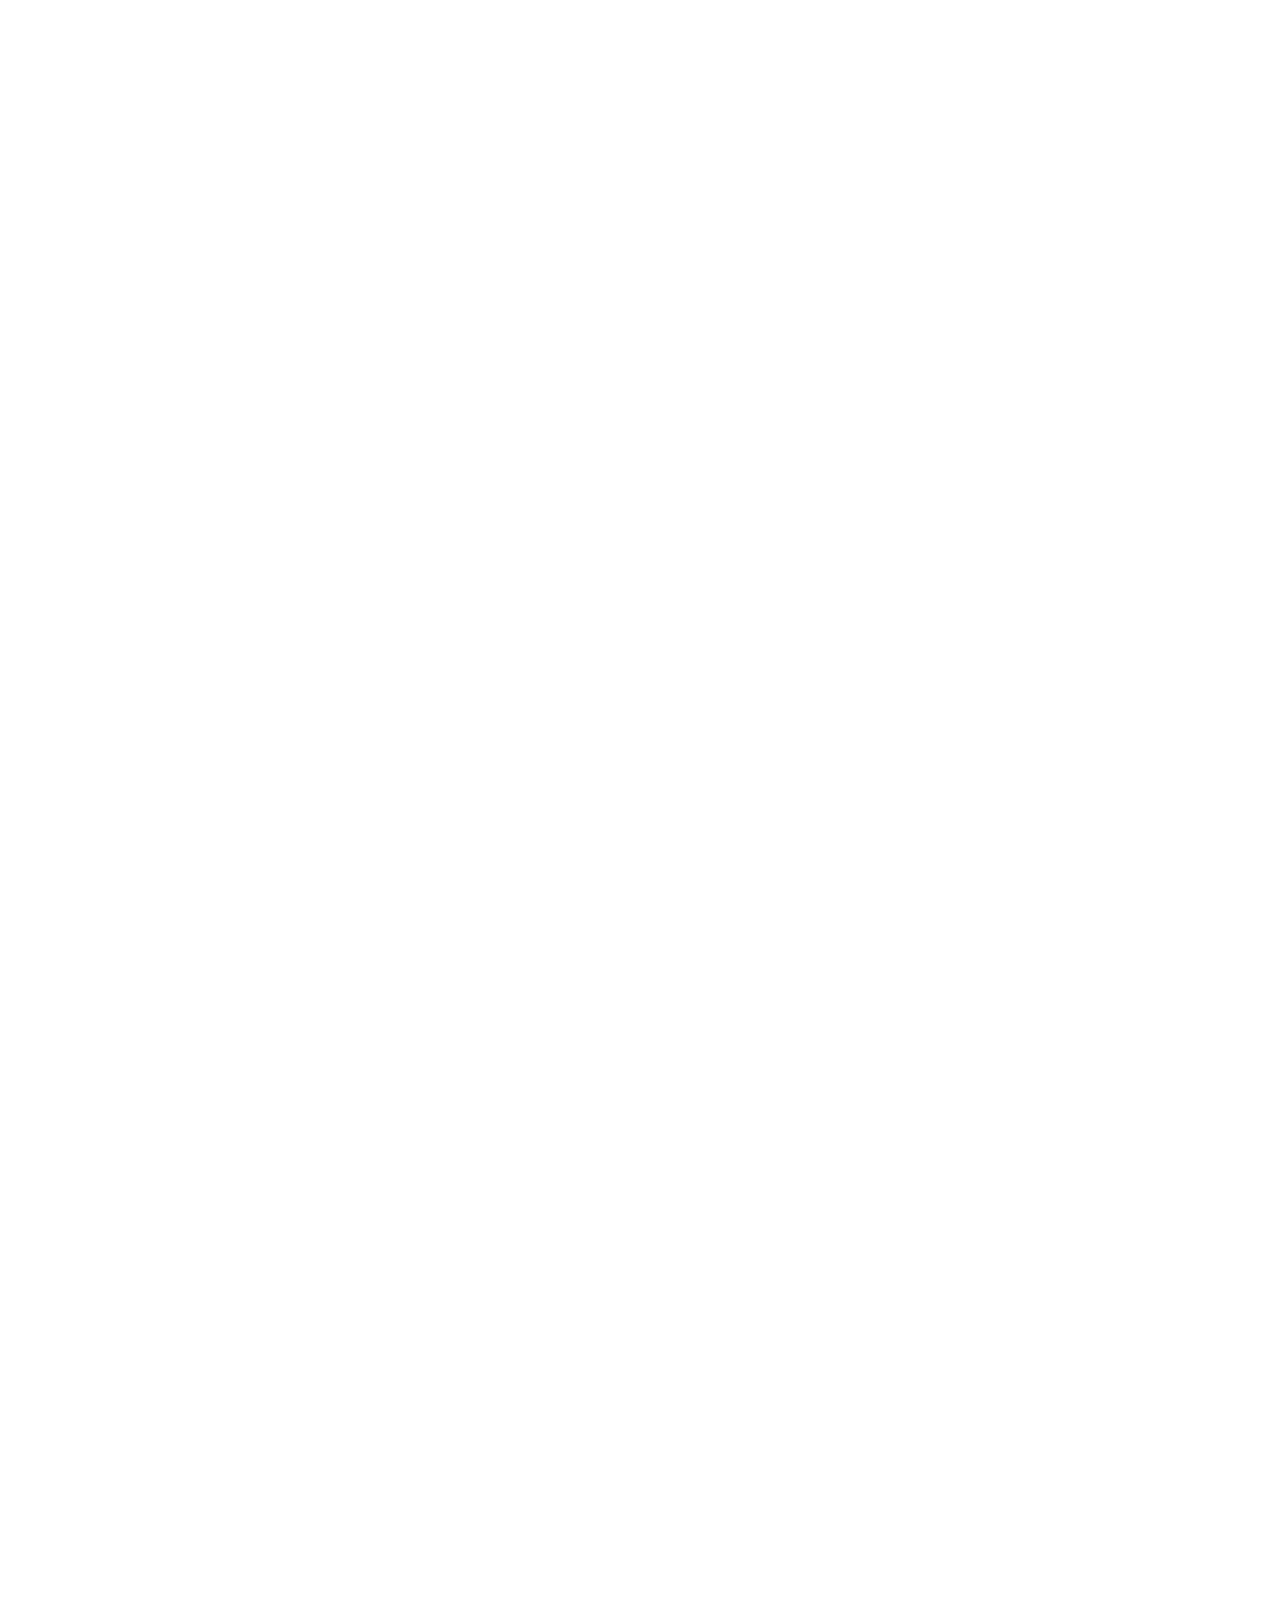
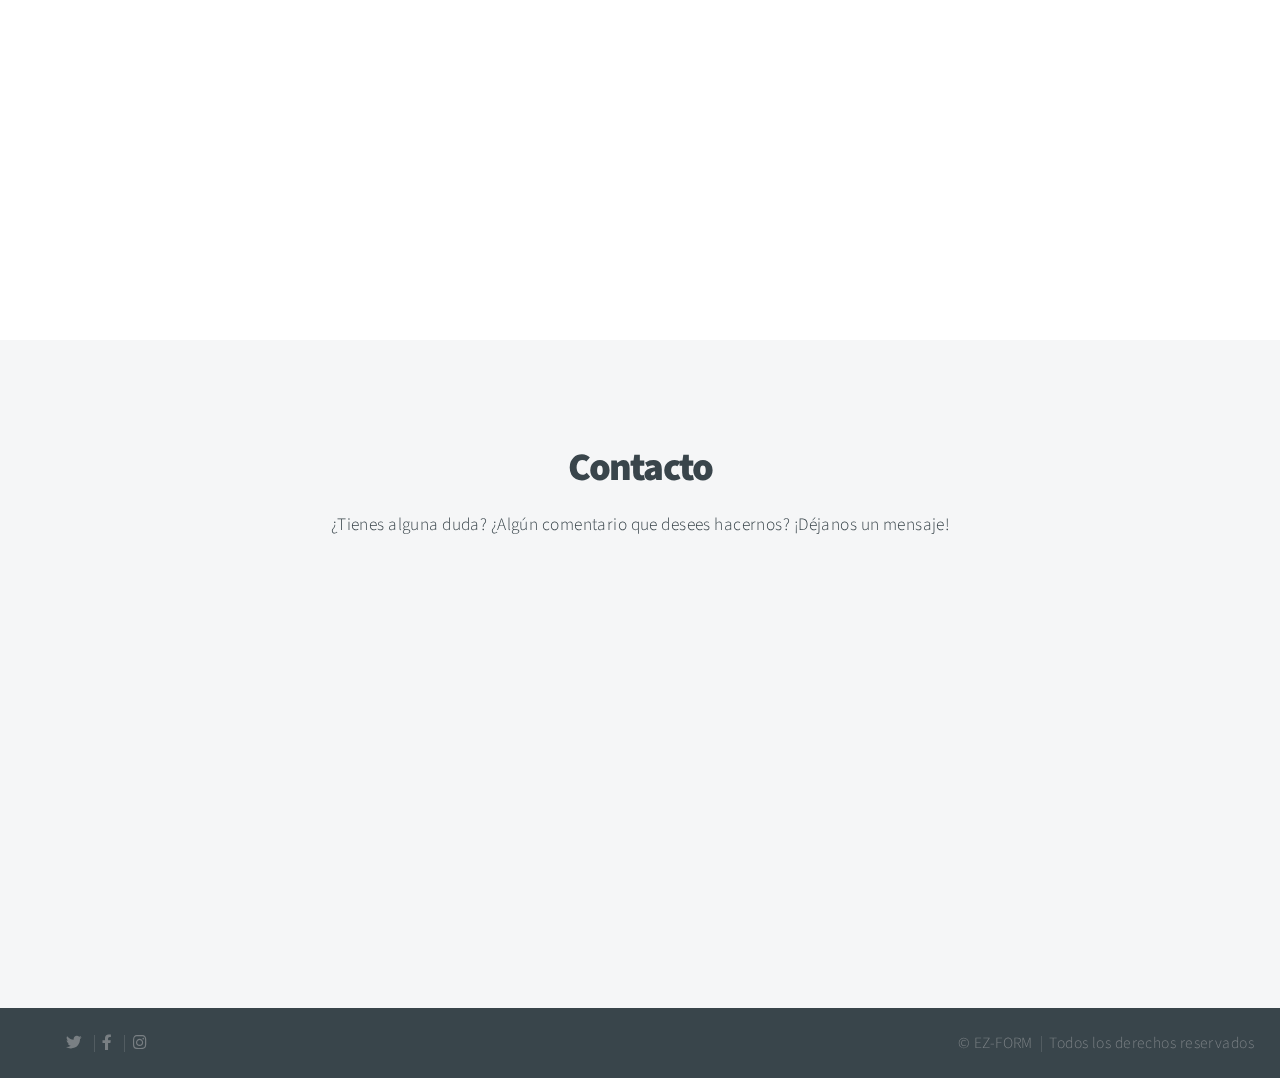
==== commit 90c1ae56: "chuchadera" ====
--- a/index.html
+++ b/index.html
@@ -13,10 +13,10 @@
 				<h1>EZ-FORM</h1>
 				<nav>
 					<ul>
-						<li><a href="#intro">inicio</a></li>
-						<li><a href="#one">sobre nosotros</a></li>
-						<li><a href="#contact">contacto</a></li>
-						<a href="./zona-descarga.html">
+						<li><a href="#intro" class="btn-inicio">inicio</a></li>
+						<li><a href="#one" class="btn-one">sobre nosotros</a></li>
+						<li><a href="#contact" class="btn-contact">contacto</a></li>
+						<a href="./zona-descarga.html" class="btn-desc">
 							descargar beta<i class=" fa fa-download"></i>
 						</a>
 						<a href="login2.html" class="btn">iniciar sesion</a>
@@ -27,7 +27,7 @@
 				<div>
 					<header>
 						<h2>Bienvenidos a EZ-FORM</h2>
-						<a href="./zona-descarga.html">
+						<a href="./zona-descarga.html" class="btn-desc">
 							Descargar Aplicación Beta<i class="fa fa-download"></i>
 						</a>
 					</header>
@@ -45,7 +45,7 @@
 						¡EZ-FORM ahora está disponible en móviles!
 						Sigue de cerca el desarrollo de nuestra aplicación móvil.
 					</p>
-					<a href="./download/ezform.Android_base.apk" download="ezform_v0.2b.apk">
+					<a href="./zona-descarga.html">
 						Descargar Aplicación Beta<i class="fa fa-download"></i>
 					</a>
 				</div>
@@ -142,7 +142,7 @@
 						<p>¿Tienes alguna duda? ¿Algún comentario que desees hacernos? ¡Déjanos un mensaje!</p>
 					</header>
 						<div class="box">
-						<form action="enviar.php" method="post" class="formulario">
+						<form action="./assets/enviar.php" method="post" class="formulario">
 							<div>
 								<div class="field half"><input type="text" class="name" placeholder="Nombre"  id="name"/></div>
 								<div class="field half"><input type="email" class="email" placeholder="Email" id="email"/></div>
@@ -171,6 +171,6 @@
 			<script src="assets/js/browser.min.js"></script>
 			<script src="assets/js/breakpoints.min.js"></script>
 			<script src="assets/js/util.js"></script>
-			<script src="assets/js/app.js"></script>
+			<script src="./assets/js/app.js"></script>
 			<script src="assets/js/main.js"></script>
 </html>--- a/assets/css/main.css
+++ b/assets/css/main.css
@@ -12,7 +12,7 @@
 pre, a, abbr, acronym, address, big, cite,
 code, del, dfn, em, img, ins, kbd, q, s, samp,
 small, strike, strong, sub, sup, tt, var, b,
-u, i, center, dl, dt, dd, ol, ul, li, fieldset,
+u, i, center, dl, dt, dd, ol, fieldset,
 form, label, legend, table, caption, tbody,
 tfoot, thead, tr, th, td, article, aside,
 canvas, details, embed, figure, figcaption,
@@ -72,23 +72,50 @@
 	appearance: none;
 }
 
+
+.btn-desc{
+	text-decoration: none;
+}
+
+.btn-desc:hover{
+	color: #40d8ec;
+}
+
+.btn-inicio{
+	color: #01090a;
+}
+
+.btn-inicio:hover{
+	color: #40d8ec;
+	background-color: #40d8ec;
+	border-radius: 6px;
+}
+
+
+.fa{
+	margin-inline: 7px;
+}
+
 .btn
 {
     text-decoration: none;
     padding: 10px;
     font-weight: 600;
-    font-size: 17px;
-    color: #ffffff;
-    background-color: #1883ba;
-    border-radius: 6px;
-    border: 2px solid #0016b0;
+    font-size: 16px;
+	margin: 12PX;
+    color: #01090a;
+    background-color: #fafdff;
+    border-radius: 5px;
+    border: 1px solid #01090a;
 }
 
 .btn:hover{
-    color: #1883ba;
-    background-color: #ffffff;
+    color: #f4f6f7;
+    background-color: #40d8ec;
+	border: #40d8ec;
     
 }
+
 
 /* Basic */
 
